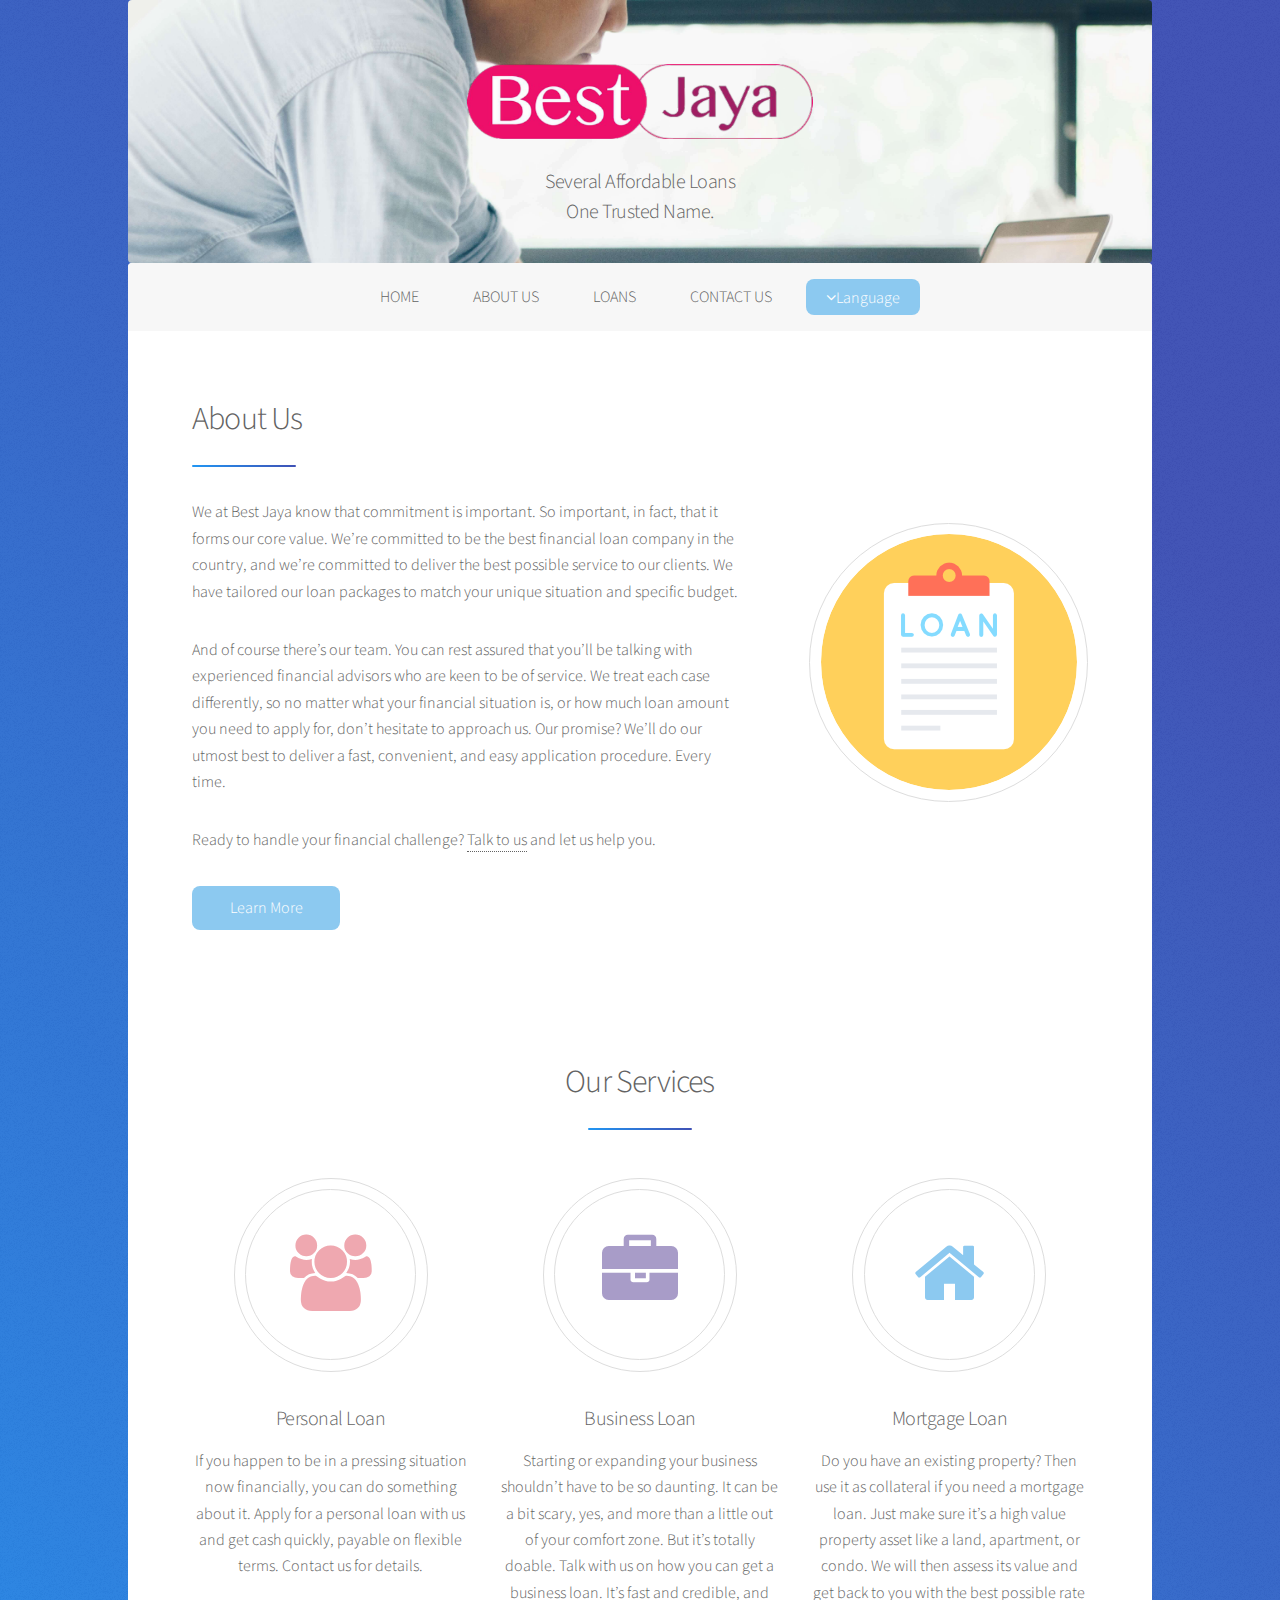
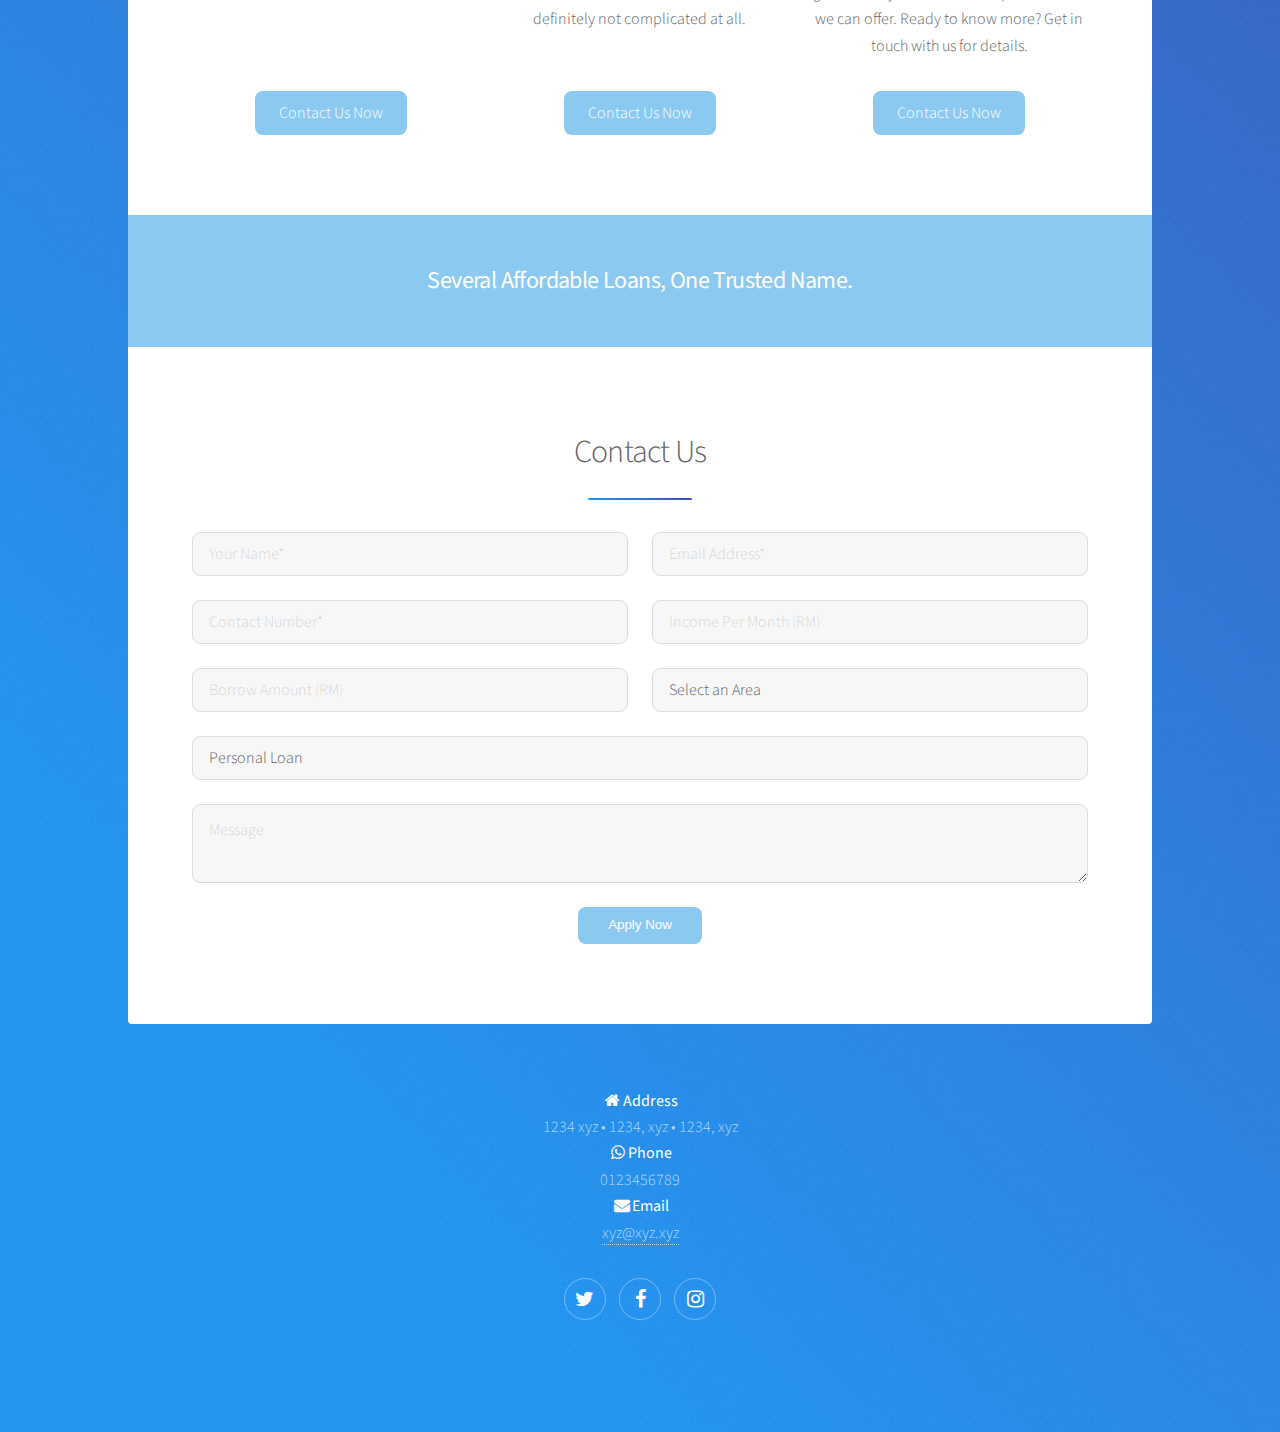
==== public/index.html @ eb2d5636 "init" ====
<!DOCTYPE HTML>
<html>
	<head>
		<title>Fast & Easy Loans in Malaysia</title>
		<meta name="description" content="Looking for the best personal and business loans? We have them. We offer instant approval and hassle-free online process. Visit us at bestjaya.com and check your eligibility now!">
		<meta charset="utf-8" />
		<meta name="viewport" content="width=device-width, initial-scale=1" />
		<!--[if lte IE 8]><script src="js/ie/html5shiv.js"></script><![endif]-->
		<link rel="stylesheet" href="css/base.css" />
		<link rel="stylesheet" href="css/font-awesome.min.css" />
		<!--[if lte IE 9]><link rel="stylesheet" href="css/ie9.css" /><![endif]-->
		<!--[if lte IE 8]><link rel="stylesheet" href="css/ie8.css" /><![endif]-->
	</head>
	<body>

		<!-- Wrapper -->
			<div id="wrapper">

				<!-- Header -->
					<header id="header" style="background-image: url('images/55.jpg'); background-size: cover; padding-top: 4em; height: 100%; border-radius: 0.25em;">
						<span class="logo"><img src="images/logo.png" height="75px" alt="" /></span>
						<h3 style="color:#636363; padding: 1em;">Several Affordable Loans<br>One Trusted Name.</h3>
					</header>

				<!-- Nav -->
					<nav id="nav">
						<ul>
							<li><a href="#header"  class="scroll-btn">HOME</a></li>
							<li><a href="#about-us" class="scroll-btn">ABOUT US</a></li>
							<li><a href="#loans"  class="scroll-btn">LOANS</a></li>
							<li><a href="#contact" class="scroll-btn">CONTACT US</a></li>
							<li class="dropdown">
								<a href="#" class="icon nav-active fa-angle-down">Language</a>
								<ul class="dropdown-content">
									<li><a href="/">English</a></li>
									<li><a href="/ch">中文</a></li>
									<li><a href="/bm">Melayu</a></li>
								</ul>
							</li>
						</ul>
					</nav>

				<!-- Main -->
					<div id="main">

						<!-- about us -->
							<section id="about-us" class="main">
								<div class="spotlight">
									<div class="content">
										<header class="major">
											<h2>About Us</h2>
										</header>
										<p>We at Best Jaya know that commitment is important. So important, in fact,
											that it forms our core value. We’re committed to be the best financial loan
											company in the country, and we’re committed to deliver the best possible service
											to our clients. We have tailored our loan packages to match your unique situation
											and specific budget.</p>
											<p>And of course there’s our team. You can rest assured that you’ll be talking
												with experienced financial advisors who are keen to be of service. We treat
												each case differently, so no matter what your financial situation is, or how much
												loan amount you need to apply for, don’t hesitate to approach us. Our promise?
												We’ll do our utmost best to deliver a fast, convenient, and easy application procedure.
												 Every time.</p>
											<p>Ready to handle your financial challenge? <a class="scroll-btn" href="#contact">Talk to us</a> and let us help you.</p>

										<ul class="actions">
											<li><a href="#loans" class="scroll-btn button special">Learn More</a></li>
										</ul>
									</div>
									<span class="image"><img src="images/loan.png" alt="" /></span>
								</div>
							</section>

						<!-- loans -->
							<section id="loans" class="main special">
								<header class="major">
									<h2>Our Services</h2>
								</header>
								<ul class="features">
									<li>
										<span class="icon major style1 fa-users"></span>
										<h3>Personal Loan</h3>
										<p> If you happen to be in a pressing situation now financially, you can do something about it. Apply for a personal loan with us and get cash quickly, payable on flexible terms. Contact us for details.  </p>
										<br><br><br><a href="#contact" class="scroll-btn button special">Contact Us Now</a>
									</li>
									<li>
										<span class="icon major style3 fa-briefcase"></span>
										<h3>Business Loan</h3>
										<p>Starting or expanding your business shouldn’t have to be so daunting. It can be a bit scary, yes, and more than a little out of your comfort zone. But it’s totally doable. Talk with us on how you can get a business loan.
											It’s fast and credible, and definitely not complicated at all.</p>
										<br><a href="#contact" class="scroll-btn button special">Contact Us Now</a>
									</li>
									<li>
										<span class="icon major style5 fa-home"></span>
										<h3>Mortgage Loan</h3>
										<p>Do you have an existing property? Then use it as collateral if you need a mortgage loan.
											Just make sure it’s a high value property asset like a land, apartment, or condo. We will then assess its value and get back to you with
											 the best possible rate we can offer. Ready to know more? Get in touch with us for details.  </p>
											 <a href="#contact" class="scroll-btn button special">Contact Us Now</a>
										 </li>
								</ul>
							</section>

							<section class="align-center"  style="background-image: linear-gradient(180deg, #8cc9f0, #8cc9f0);">
								<h2 style="padding: 2em;"><b style="color: #fff;">Several Affordable Loans, One Trusted Name.</b></h2>
							</section>

						<!-- contact -->
							<section id="contact" class="main special">
								<header class="major">
									<h2>Contact Us</h2>
									<section>
										<form class="contact">
											<div class="row uniform">
												<div class="6u 12u$(xsmall)">
													<input name="name" type="text" placeholder="Your Name*" required="required" class="form-control"> </div>
													<div class="6u 12u$(xsmall)">
													<input name="email" type="email" placeholder="Email Address*" required="required" class="form-control"> </div>
													<div class="6u 12u$(xsmall)">
													<input name="contact_no" type="text" placeholder="Contact Number*" required="required" class="form-control"> </div>
													<div class="6u 12u$(xsmall)">
													<input name="income" type="text" placeholder="Income Per Month (RM)" class="form-control"> </div>
													<div class="6u 12u$(xsmall)">
													<input name="borrow_amount" type="text" placeholder="Borrow Amount (RM)" class="form-control"> </div>
													<div class="6u 12u$(xsmall)">
 													<select name="region" required="required" class="form-control">
																		<option value="Select an area">Select an Area</option>
																		<option value="perlis">Perlis</option>
																		<option value="kedah">Kedah</option>
																		<option value="kelantan">Kelantan</option>
																		<option value="pulau pinang">Pulau Pinang</option>
																		<option value="perak">Perak</option>
																		<option value="selangor">Selangor</option>
																		<option value="kuala lumpur">Kuala Lumpur</option>
																		<option value="putrajaya">Putrajaya</option>
																		<option value="negeri sembilan">Negeri Sembilan</option>
																		<option value="melaka">Melaka</option>
																		<option value="johor">Johor</option>
																		<option value="terengganu">Terengganu</option>
																		<option value="pahang">Pahang</option>
																		<option value="sabah">Sabah</option>
																		<option value="sarawak">Sarawak</option>
																		<option value="labuan">Wilayah Persekutuan Labuan</option>
																	</select>
																</div>
												<div class="12u 12u$(xsmall)">
 																	<select name="type" required="required" class="form-control">
																		<option value="personal loan">Personal Loan</option>
																		<option value="business loan">Business Loan</option>
																		<option value="mortgage loan">Mortgage Loan</option>
																	</select>
																</div>
												<div class="12u 12u$(xsmall)">
													<textarea name="Message" placeholder="Message" class="form-control"></textarea></div>
												<div class="12u$">
														<button class="special">Apply Now</button>
												</div>
											</div>
										</form>
									</section>
								</header>
							</section>
					</div>

				<!-- Footer -->
					<footer id="footer">
						<section class="align-center 12u$">
							<dl class="alt">
								<dt><i class="fa fa-fw fa-home"></i>Address</dt>
								<dd>1234 xyz &bull; 1234, xyz &bull; 1234, xyz</dd>
								<dt><i class="fa fa-fw fa-whatsapp"></i>Phone</dt>
								<dd>0123456789</dd>
								<dt><i class="fa fa-fw fa-envelope"></i>Email</dt>
								<dd><a href="#">xyz@xyz.xyz</a></dd>
							</dl>
							<ul class="icons">
								<li><a href="#" class="icon fa-twitter alt"><span class="label">Twitter</span></a></li>
								<li><a href="#" class="icon fa-facebook alt"><span class="label">Facebook</span></a></li>
								<li><a href="#" class="icon fa-instagram alt"><span class="label">Instagram</span></a></li>
							</ul>
						</section>
					</footer>

			</div>

		<!-- Scripts -->
			<script src="js/jquery.min.js"></script>
			<script src="js/skel.min.js"></script>
			<script src="js/jquery.scrollex.min.js"></script>
			<script src="js/util.js"></script>
			<script src="js/scrollto.min.js"></script>
			<!--[if lte IE 8]><script src="js/ie/respond.min.js"></script><![endif]-->
			<script src="js/main.js"></script>
			<script>
		  			$(document).ready(function() {

		          $('.scroll-btn').on('click', function() {
		  					var scrollTarget = $(this).attr('href');
		  					$.scrollTo(scrollTarget, 800);
		  				});
		  			$('form.contact').on('submit', function(e) {

		  				e.preventDefault();
		  				var bodyData = {
		  					name: $('input[name="name"]').val(),
		  					contact_no: $('input[name="contact_no"]').val(),
		  					region: $('select[name="region"]').val(),
		  					type: $('select[name="type"]').val(),
		  					email: $('input[name="email"]').val(),
		  					income: $('input[name="income"]').val(),
		  					borrow_amount: $('input[name="borrow_amount"]').val(),
		  					message: $('textarea[name="message"]').val(),
		  				}
		  				jQuery.ajax({
		  					type: 'POST',
		  					url: 'https://clikcouch.herokuapp.com/mailer_api/bestjaya',
		  					data: {
		  						'text': bodyData,
		  					}
		  				}).error(function(e) {
		  					window.location = '/thank-you'
		  				}).done(function(e) {
		  					window.location = '/thank-you'
		  				});

		  			});
		  			});
		  		</script>
	</body>
</html>
---- public/css/base.css ----
@import url(font-awesome.min.css);
@import "https://fonts.googleapis.com/css?family=Source+Sans+Pro:300,400";


/* Reset */

	html, body, div, span, applet, object, iframe, h1, h2, h3, h4, h5, h6, p, blockquote, pre, a, abbr, acronym, address, big, cite, code, del, dfn, em, img, ins, kbd, q, s, samp, small, strike, strong, sub, sup, tt, var, b, u, i, center, dl, dt, dd, ol, ul, li, fieldset, form, label, legend, table, caption, tbody, tfoot, thead, tr, th, td, article, aside, canvas, details, embed, figure, figcaption, footer, header, hgroup, menu, nav, output, ruby, section, summary, time, mark, audio, video {
		margin: 0;
		padding: 0;
		border: 0;
		font-size: 100%;
		font: inherit;
		vertical-align: baseline;
	}

	article, aside, details, figcaption, figure, footer, header, hgroup, menu, nav, section {
		display: block;
	}

	body {
		line-height: 1;
	}

	ol, ul {
		list-style: none;
	}

	blockquote, q {
		quotes: none;
	}

	blockquote:before, blockquote:after, q:before, q:after {
		content: '';
		content: none;
	}

	table {
		border-collapse: collapse;
		border-spacing: 0;
	}

	body {
		-webkit-text-size-adjust: none;
	}

/* Box Model */

	*, *:before, *:after {
		-moz-box-sizing: border-box;
		-webkit-box-sizing: border-box;
		box-sizing: border-box;
	}

/* Grid */

	.row {
		border-bottom: solid 1px transparent;
		-moz-box-sizing: border-box;
		-webkit-box-sizing: border-box;
		box-sizing: border-box;
	}

	.row > * {
		float: left;
		-moz-box-sizing: border-box;
		-webkit-box-sizing: border-box;
		box-sizing: border-box;
	}

	.row:after, .row:before {
		content: '';
		display: block;
		clear: both;
		height: 0;
	}

	.row.uniform > * > :first-child {
		margin-top: 0;
	}

	.row.uniform > * > :last-child {
		margin-bottom: 0;
	}

	.row.\30 \25 > * {
		padding: 0 0 0 0em;
	}

	.row.\30 \25 {
		margin: 0 0 -1px 0em;
	}

	.row.uniform.\30 \25 > * {
		padding: 0em 0 0 0em;
	}

	.row.uniform.\30 \25 {
		margin: 0em 0 -1px 0em;
	}

	.row > * {
		padding: 0 0 0 1.5em;
	}

	.row {
		margin: 0 0 -1px -1.5em;
	}

	.row.uniform > * {
		padding: 1.5em 0 0 1.5em;
	}

	.row.uniform {
		margin: -1.5em 0 -1px -1.5em;
	}

	.row.\32 00\25 > * {
		padding: 0 0 0 3em;
	}

	.row.\32 00\25 {
		margin: 0 0 -1px -3em;
	}

	.row.uniform.\32 00\25 > * {
		padding: 3em 0 0 3em;
	}

	.row.uniform.\32 00\25 {
		margin: -3em 0 -1px -3em;
	}

	.row.\31 50\25 > * {
		padding: 0 0 0 2.25em;
	}

	.row.\31 50\25 {
		margin: 0 0 -1px -2.25em;
	}

	.row.uniform.\31 50\25 > * {
		padding: 2.25em 0 0 2.25em;
	}

	.row.uniform.\31 50\25 {
		margin: -2.25em 0 -1px -2.25em;
	}

	.row.\35 0\25 > * {
		padding: 0 0 0 0.75em;
	}

	.row.\35 0\25 {
		margin: 0 0 -1px -0.75em;
	}

	.row.uniform.\35 0\25 > * {
		padding: 0.75em 0 0 0.75em;
	}

	.row.uniform.\35 0\25 {
		margin: -0.75em 0 -1px -0.75em;
	}

	.row.\32 5\25 > * {
		padding: 0 0 0 0.375em;
	}

	.row.\32 5\25 {
		margin: 0 0 -1px -0.375em;
	}

	.row.uniform.\32 5\25 > * {
		padding: 0.375em 0 0 0.375em;
	}

	.row.uniform.\32 5\25 {
		margin: -0.375em 0 -1px -0.375em;
	}

	.\31 2u, .\31 2u\24 {
		width: 100%;
		clear: none;
		margin-left: 0;
	}

	.\31 1u, .\31 1u\24 {
		width: 91.6666666667%;
		clear: none;
		margin-left: 0;
	}

	.\31 0u, .\31 0u\24 {
		width: 83.3333333333%;
		clear: none;
		margin-left: 0;
	}

	.\39 u, .\39 u\24 {
		width: 75%;
		clear: none;
		margin-left: 0;
	}

	.\38 u, .\38 u\24 {
		width: 66.6666666667%;
		clear: none;
		margin-left: 0;
	}

	.\37 u, .\37 u\24 {
		width: 58.3333333333%;
		clear: none;
		margin-left: 0;
	}

	.\36 u, .\36 u\24 {
		width: 50%;
		clear: none;
		margin-left: 0;
	}

	.\35 u, .\35 u\24 {
		width: 41.6666666667%;
		clear: none;
		margin-left: 0;
	}

	.\34 u, .\34 u\24 {
		width: 33.3333333333%;
		clear: none;
		margin-left: 0;
	}

	.\33 u, .\33 u\24 {
		width: 25%;
		clear: none;
		margin-left: 0;
	}

	.\32 u, .\32 u\24 {
		width: 16.6666666667%;
		clear: none;
		margin-left: 0;
	}

	.\31 u, .\31 u\24 {
		width: 8.3333333333%;
		clear: none;
		margin-left: 0;
	}

	.\31 2u\24 + *,
	.\31 1u\24 + *,
	.\31 0u\24 + *,
	.\39 u\24 + *,
	.\38 u\24 + *,
	.\37 u\24 + *,
	.\36 u\24 + *,
	.\35 u\24 + *,
	.\34 u\24 + *,
	.\33 u\24 + *,
	.\32 u\24 + *,
	.\31 u\24 + * {
		clear: left;
	}

	.\-11u {
		margin-left: 91.66667%;
	}

	.\-10u {
		margin-left: 83.33333%;
	}

	.\-9u {
		margin-left: 75%;
	}

	.\-8u {
		margin-left: 66.66667%;
	}

	.\-7u {
		margin-left: 58.33333%;
	}

	.\-6u {
		margin-left: 50%;
	}

	.\-5u {
		margin-left: 41.66667%;
	}

	.\-4u {
		margin-left: 33.33333%;
	}

	.\-3u {
		margin-left: 25%;
	}

	.\-2u {
		margin-left: 16.66667%;
	}

	.\-1u {
		margin-left: 8.33333%;
	}

	@media screen and (max-width: 1680px) {

		.row > * {
			padding: 0 0 0 1.5em;
		}

		.row {
			margin: 0 0 -1px -1.5em;
		}

		.row.uniform > * {
			padding: 1.5em 0 0 1.5em;
		}

		.row.uniform {
			margin: -1.5em 0 -1px -1.5em;
		}

		.row.\32 00\25 > * {
			padding: 0 0 0 3em;
		}

		.row.\32 00\25 {
			margin: 0 0 -1px -3em;
		}

		.row.uniform.\32 00\25 > * {
			padding: 3em 0 0 3em;
		}

		.row.uniform.\32 00\25 {
			margin: -3em 0 -1px -3em;
		}

		.row.\31 50\25 > * {
			padding: 0 0 0 2.25em;
		}

		.row.\31 50\25 {
			margin: 0 0 -1px -2.25em;
		}

		.row.uniform.\31 50\25 > * {
			padding: 2.25em 0 0 2.25em;
		}

		.row.uniform.\31 50\25 {
			margin: -2.25em 0 -1px -2.25em;
		}

		.row.\35 0\25 > * {
			padding: 0 0 0 0.75em;
		}

		.row.\35 0\25 {
			margin: 0 0 -1px -0.75em;
		}

		.row.uniform.\35 0\25 > * {
			padding: 0.75em 0 0 0.75em;
		}

		.row.uniform.\35 0\25 {
			margin: -0.75em 0 -1px -0.75em;
		}

		.row.\32 5\25 > * {
			padding: 0 0 0 0.375em;
		}

		.row.\32 5\25 {
			margin: 0 0 -1px -0.375em;
		}

		.row.uniform.\32 5\25 > * {
			padding: 0.375em 0 0 0.375em;
		}

		.row.uniform.\32 5\25 {
			margin: -0.375em 0 -1px -0.375em;
		}

		.\31 2u\28xlarge\29, .\31 2u\24\28xlarge\29 {
			width: 100%;
			clear: none;
			margin-left: 0;
		}

		.\31 1u\28xlarge\29, .\31 1u\24\28xlarge\29 {
			width: 91.6666666667%;
			clear: none;
			margin-left: 0;
		}

		.\31 0u\28xlarge\29, .\31 0u\24\28xlarge\29 {
			width: 83.3333333333%;
			clear: none;
			margin-left: 0;
		}

		.\39 u\28xlarge\29, .\39 u\24\28xlarge\29 {
			width: 75%;
			clear: none;
			margin-left: 0;
		}

		.\38 u\28xlarge\29, .\38 u\24\28xlarge\29 {
			width: 66.6666666667%;
			clear: none;
			margin-left: 0;
		}

		.\37 u\28xlarge\29, .\37 u\24\28xlarge\29 {
			width: 58.3333333333%;
			clear: none;
			margin-left: 0;
		}

		.\36 u\28xlarge\29, .\36 u\24\28xlarge\29 {
			width: 50%;
			clear: none;
			margin-left: 0;
		}

		.\35 u\28xlarge\29, .\35 u\24\28xlarge\29 {
			width: 41.6666666667%;
			clear: none;
			margin-left: 0;
		}

		.\34 u\28xlarge\29, .\34 u\24\28xlarge\29 {
			width: 33.3333333333%;
			clear: none;
			margin-left: 0;
		}

		.\33 u\28xlarge\29, .\33 u\24\28xlarge\29 {
			width: 25%;
			clear: none;
			margin-left: 0;
		}

		.\32 u\28xlarge\29, .\32 u\24\28xlarge\29 {
			width: 16.6666666667%;
			clear: none;
			margin-left: 0;
		}

		.\31 u\28xlarge\29, .\31 u\24\28xlarge\29 {
			width: 8.3333333333%;
			clear: none;
			margin-left: 0;
		}

		.\31 2u\24\28xlarge\29 + *,
		.\31 1u\24\28xlarge\29 + *,
		.\31 0u\24\28xlarge\29 + *,
		.\39 u\24\28xlarge\29 + *,
		.\38 u\24\28xlarge\29 + *,
		.\37 u\24\28xlarge\29 + *,
		.\36 u\24\28xlarge\29 + *,
		.\35 u\24\28xlarge\29 + *,
		.\34 u\24\28xlarge\29 + *,
		.\33 u\24\28xlarge\29 + *,
		.\32 u\24\28xlarge\29 + *,
		.\31 u\24\28xlarge\29 + * {
			clear: left;
		}

		.\-11u\28xlarge\29 {
			margin-left: 91.66667%;
		}

		.\-10u\28xlarge\29 {
			margin-left: 83.33333%;
		}

		.\-9u\28xlarge\29 {
			margin-left: 75%;
		}

		.\-8u\28xlarge\29 {
			margin-left: 66.66667%;
		}

		.\-7u\28xlarge\29 {
			margin-left: 58.33333%;
		}

		.\-6u\28xlarge\29 {
			margin-left: 50%;
		}

		.\-5u\28xlarge\29 {
			margin-left: 41.66667%;
		}

		.\-4u\28xlarge\29 {
			margin-left: 33.33333%;
		}

		.\-3u\28xlarge\29 {
			margin-left: 25%;
		}

		.\-2u\28xlarge\29 {
			margin-left: 16.66667%;
		}

		.\-1u\28xlarge\29 {
			margin-left: 8.33333%;
		}

	}

	@media screen and (max-width: 1280px) {

		.row > * {
			padding: 0 0 0 1.5em;
		}

		.row {
			margin: 0 0 -1px -1.5em;
		}

		.row.uniform > * {
			padding: 1.5em 0 0 1.5em;
		}

		.row.uniform {
			margin: -1.5em 0 -1px -1.5em;
		}

		.row.\32 00\25 > * {
			padding: 0 0 0 3em;
		}

		.row.\32 00\25 {
			margin: 0 0 -1px -3em;
		}

		.row.uniform.\32 00\25 > * {
			padding: 3em 0 0 3em;
		}

		.row.uniform.\32 00\25 {
			margin: -3em 0 -1px -3em;
		}

		.row.\31 50\25 > * {
			padding: 0 0 0 2.25em;
		}

		.row.\31 50\25 {
			margin: 0 0 -1px -2.25em;
		}

		.row.uniform.\31 50\25 > * {
			padding: 2.25em 0 0 2.25em;
		}

		.row.uniform.\31 50\25 {
			margin: -2.25em 0 -1px -2.25em;
		}

		.row.\35 0\25 > * {
			padding: 0 0 0 0.75em;
		}

		.row.\35 0\25 {
			margin: 0 0 -1px -0.75em;
		}

		.row.uniform.\35 0\25 > * {
			padding: 0.75em 0 0 0.75em;
		}

		.row.uniform.\35 0\25 {
			margin: -0.75em 0 -1px -0.75em;
		}

		.row.\32 5\25 > * {
			padding: 0 0 0 0.375em;
		}

		.row.\32 5\25 {
			margin: 0 0 -1px -0.375em;
		}

		.row.uniform.\32 5\25 > * {
			padding: 0.375em 0 0 0.375em;
		}

		.row.uniform.\32 5\25 {
			margin: -0.375em 0 -1px -0.375em;
		}

		.\31 2u\28large\29, .\31 2u\24\28large\29 {
			width: 100%;
			clear: none;
			margin-left: 0;
		}

		.\31 1u\28large\29, .\31 1u\24\28large\29 {
			width: 91.6666666667%;
			clear: none;
			margin-left: 0;
		}

		.\31 0u\28large\29, .\31 0u\24\28large\29 {
			width: 83.3333333333%;
			clear: none;
			margin-left: 0;
		}

		.\39 u\28large\29, .\39 u\24\28large\29 {
			width: 75%;
			clear: none;
			margin-left: 0;
		}

		.\38 u\28large\29, .\38 u\24\28large\29 {
			width: 66.6666666667%;
			clear: none;
			margin-left: 0;
		}

		.\37 u\28large\29, .\37 u\24\28large\29 {
			width: 58.3333333333%;
			clear: none;
			margin-left: 0;
		}

		.\36 u\28large\29, .\36 u\24\28large\29 {
			width: 50%;
			clear: none;
			margin-left: 0;
		}

		.\35 u\28large\29, .\35 u\24\28large\29 {
			width: 41.6666666667%;
			clear: none;
			margin-left: 0;
		}

		.\34 u\28large\29, .\34 u\24\28large\29 {
			width: 33.3333333333%;
			clear: none;
			margin-left: 0;
		}

		.\33 u\28large\29, .\33 u\24\28large\29 {
			width: 25%;
			clear: none;
			margin-left: 0;
		}

		.\32 u\28large\29, .\32 u\24\28large\29 {
			width: 16.6666666667%;
			clear: none;
			margin-left: 0;
		}

		.\31 u\28large\29, .\31 u\24\28large\29 {
			width: 8.3333333333%;
			clear: none;
			margin-left: 0;
		}

		.\31 2u\24\28large\29 + *,
		.\31 1u\24\28large\29 + *,
		.\31 0u\24\28large\29 + *,
		.\39 u\24\28large\29 + *,
		.\38 u\24\28large\29 + *,
		.\37 u\24\28large\29 + *,
		.\36 u\24\28large\29 + *,
		.\35 u\24\28large\29 + *,
		.\34 u\24\28large\29 + *,
		.\33 u\24\28large\29 + *,
		.\32 u\24\28large\29 + *,
		.\31 u\24\28large\29 + * {
			clear: left;
		}

		.\-11u\28large\29 {
			margin-left: 91.66667%;
		}

		.\-10u\28large\29 {
			margin-left: 83.33333%;
		}

		.\-9u\28large\29 {
			margin-left: 75%;
		}

		.\-8u\28large\29 {
			margin-left: 66.66667%;
		}

		.\-7u\28large\29 {
			margin-left: 58.33333%;
		}

		.\-6u\28large\29 {
			margin-left: 50%;
		}

		.\-5u\28large\29 {
			margin-left: 41.66667%;
		}

		.\-4u\28large\29 {
			margin-left: 33.33333%;
		}

		.\-3u\28large\29 {
			margin-left: 25%;
		}

		.\-2u\28large\29 {
			margin-left: 16.66667%;
		}

		.\-1u\28large\29 {
			margin-left: 8.33333%;
		}

	}

	@media screen and (max-width: 980px) {

		.row > * {
			padding: 0 0 0 1.5em;
		}

		.row {
			margin: 0 0 -1px -1.5em;
		}

		.row.uniform > * {
			padding: 1.5em 0 0 1.5em;
		}

		.row.uniform {
			margin: -1.5em 0 -1px -1.5em;
		}

		.row.\32 00\25 > * {
			padding: 0 0 0 3em;
		}

		.row.\32 00\25 {
			margin: 0 0 -1px -3em;
		}

		.row.uniform.\32 00\25 > * {
			padding: 3em 0 0 3em;
		}

		.row.uniform.\32 00\25 {
			margin: -3em 0 -1px -3em;
		}

		.row.\31 50\25 > * {
			padding: 0 0 0 2.25em;
		}

		.row.\31 50\25 {
			margin: 0 0 -1px -2.25em;
		}

		.row.uniform.\31 50\25 > * {
			padding: 2.25em 0 0 2.25em;
		}

		.row.uniform.\31 50\25 {
			margin: -2.25em 0 -1px -2.25em;
		}

		.row.\35 0\25 > * {
			padding: 0 0 0 0.75em;
		}

		.row.\35 0\25 {
			margin: 0 0 -1px -0.75em;
		}

		.row.uniform.\35 0\25 > * {
			padding: 0.75em 0 0 0.75em;
		}

		.row.uniform.\35 0\25 {
			margin: -0.75em 0 -1px -0.75em;
		}

		.row.\32 5\25 > * {
			padding: 0 0 0 0.375em;
		}

		.row.\32 5\25 {
			margin: 0 0 -1px -0.375em;
		}

		.row.uniform.\32 5\25 > * {
			padding: 0.375em 0 0 0.375em;
		}

		.row.uniform.\32 5\25 {
			margin: -0.375em 0 -1px -0.375em;
		}

		.\31 2u\28medium\29, .\31 2u\24\28medium\29 {
			width: 100%;
			clear: none;
			margin-left: 0;
		}

		.\31 1u\28medium\29, .\31 1u\24\28medium\29 {
			width: 91.6666666667%;
			clear: none;
			margin-left: 0;
		}

		.\31 0u\28medium\29, .\31 0u\24\28medium\29 {
			width: 83.3333333333%;
			clear: none;
			margin-left: 0;
		}

		.\39 u\28medium\29, .\39 u\24\28medium\29 {
			width: 75%;
			clear: none;
			margin-left: 0;
		}

		.\38 u\28medium\29, .\38 u\24\28medium\29 {
			width: 66.6666666667%;
			clear: none;
			margin-left: 0;
		}

		.\37 u\28medium\29, .\37 u\24\28medium\29 {
			width: 58.3333333333%;
			clear: none;
			margin-left: 0;
		}

		.\36 u\28medium\29, .\36 u\24\28medium\29 {
			width: 50%;
			clear: none;
			margin-left: 0;
		}

		.\35 u\28medium\29, .\35 u\24\28medium\29 {
			width: 41.6666666667%;
			clear: none;
			margin-left: 0;
		}

		.\34 u\28medium\29, .\34 u\24\28medium\29 {
			width: 33.3333333333%;
			clear: none;
			margin-left: 0;
		}

		.\33 u\28medium\29, .\33 u\24\28medium\29 {
			width: 25%;
			clear: none;
			margin-left: 0;
		}

		.\32 u\28medium\29, .\32 u\24\28medium\29 {
			width: 16.6666666667%;
			clear: none;
			margin-left: 0;
		}

		.\31 u\28medium\29, .\31 u\24\28medium\29 {
			width: 8.3333333333%;
			clear: none;
			margin-left: 0;
		}

		.\31 2u\24\28medium\29 + *,
		.\31 1u\24\28medium\29 + *,
		.\31 0u\24\28medium\29 + *,
		.\39 u\24\28medium\29 + *,
		.\38 u\24\28medium\29 + *,
		.\37 u\24\28medium\29 + *,
		.\36 u\24\28medium\29 + *,
		.\35 u\24\28medium\29 + *,
		.\34 u\24\28medium\29 + *,
		.\33 u\24\28medium\29 + *,
		.\32 u\24\28medium\29 + *,
		.\31 u\24\28medium\29 + * {
			clear: left;
		}

		.\-11u\28medium\29 {
			margin-left: 91.66667%;
		}

		.\-10u\28medium\29 {
			margin-left: 83.33333%;
		}

		.\-9u\28medium\29 {
			margin-left: 75%;
		}

		.\-8u\28medium\29 {
			margin-left: 66.66667%;
		}

		.\-7u\28medium\29 {
			margin-left: 58.33333%;
		}

		.\-6u\28medium\29 {
			margin-left: 50%;
		}

		.\-5u\28medium\29 {
			margin-left: 41.66667%;
		}

		.\-4u\28medium\29 {
			margin-left: 33.33333%;
		}

		.\-3u\28medium\29 {
			margin-left: 25%;
		}

		.\-2u\28medium\29 {
			margin-left: 16.66667%;
		}

		.\-1u\28medium\29 {
			margin-left: 8.33333%;
		}

	}

	@media screen and (max-width: 736px) {

		.row > * {
			padding: 0 0 0 1em;
		}

		.row {
			margin: 0 0 -1px -1em;
		}

		.row.uniform > * {
			padding: 1em 0 0 1em;
		}

		.row.uniform {
			margin: -1em 0 -1px -1em;
		}

		.row.\32 00\25 > * {
			padding: 0 0 0 2em;
		}

		.row.\32 00\25 {
			margin: 0 0 -1px -2em;
		}

		.row.uniform.\32 00\25 > * {
			padding: 2em 0 0 2em;
		}

		.row.uniform.\32 00\25 {
			margin: -2em 0 -1px -2em;
		}

		.row.\31 50\25 > * {
			padding: 0 0 0 1.5em;
		}

		.row.\31 50\25 {
			margin: 0 0 -1px -1.5em;
		}

		.row.uniform.\31 50\25 > * {
			padding: 1.5em 0 0 1.5em;
		}

		.row.uniform.\31 50\25 {
			margin: -1.5em 0 -1px -1.5em;
		}

		.row.\35 0\25 > * {
			padding: 0 0 0 0.5em;
		}

		.row.\35 0\25 {
			margin: 0 0 -1px -0.5em;
		}

		.row.uniform.\35 0\25 > * {
			padding: 0.5em 0 0 0.5em;
		}

		.row.uniform.\35 0\25 {
			margin: -0.5em 0 -1px -0.5em;
		}

		.row.\32 5\25 > * {
			padding: 0 0 0 0.25em;
		}

		.row.\32 5\25 {
			margin: 0 0 -1px -0.25em;
		}

		.row.uniform.\32 5\25 > * {
			padding: 0.25em 0 0 0.25em;
		}

		.row.uniform.\32 5\25 {
			margin: -0.25em 0 -1px -0.25em;
		}

		.\31 2u\28small\29, .\31 2u\24\28small\29 {
			width: 100%;
			clear: none;
			margin-left: 0;
		}

		.\31 1u\28small\29, .\31 1u\24\28small\29 {
			width: 91.6666666667%;
			clear: none;
			margin-left: 0;
		}

		.\31 0u\28small\29, .\31 0u\24\28small\29 {
			width: 83.3333333333%;
			clear: none;
			margin-left: 0;
		}

		.\39 u\28small\29, .\39 u\24\28small\29 {
			width: 75%;
			clear: none;
			margin-left: 0;
		}

		.\38 u\28small\29, .\38 u\24\28small\29 {
			width: 66.6666666667%;
			clear: none;
			margin-left: 0;
		}

		.\37 u\28small\29, .\37 u\24\28small\29 {
			width: 58.3333333333%;
			clear: none;
			margin-left: 0;
		}

		.\36 u\28small\29, .\36 u\24\28small\29 {
			width: 50%;
			clear: none;
			margin-left: 0;
		}

		.\35 u\28small\29, .\35 u\24\28small\29 {
			width: 41.6666666667%;
			clear: none;
			margin-left: 0;
		}

		.\34 u\28small\29, .\34 u\24\28small\29 {
			width: 33.3333333333%;
			clear: none;
			margin-left: 0;
		}

		.\33 u\28small\29, .\33 u\24\28small\29 {
			width: 25%;
			clear: none;
			margin-left: 0;
		}

		.\32 u\28small\29, .\32 u\24\28small\29 {
			width: 16.6666666667%;
			clear: none;
			margin-left: 0;
		}

		.\31 u\28small\29, .\31 u\24\28small\29 {
			width: 8.3333333333%;
			clear: none;
			margin-left: 0;
		}

		.\31 2u\24\28small\29 + *,
		.\31 1u\24\28small\29 + *,
		.\31 0u\24\28small\29 + *,
		.\39 u\24\28small\29 + *,
		.\38 u\24\28small\29 + *,
		.\37 u\24\28small\29 + *,
		.\36 u\24\28small\29 + *,
		.\35 u\24\28small\29 + *,
		.\34 u\24\28small\29 + *,
		.\33 u\24\28small\29 + *,
		.\32 u\24\28small\29 + *,
		.\31 u\24\28small\29 + * {
			clear: left;
		}

		.\-11u\28small\29 {
			margin-left: 91.66667%;
		}

		.\-10u\28small\29 {
			margin-left: 83.33333%;
		}

		.\-9u\28small\29 {
			margin-left: 75%;
		}

		.\-8u\28small\29 {
			margin-left: 66.66667%;
		}

		.\-7u\28small\29 {
			margin-left: 58.33333%;
		}

		.\-6u\28small\29 {
			margin-left: 50%;
		}

		.\-5u\28small\29 {
			margin-left: 41.66667%;
		}

		.\-4u\28small\29 {
			margin-left: 33.33333%;
		}

		.\-3u\28small\29 {
			margin-left: 25%;
		}

		.\-2u\28small\29 {
			margin-left: 16.66667%;
		}

		.\-1u\28small\29 {
			margin-left: 8.33333%;
		}

	}

	@media screen and (max-width: 480px) {

		.row > * {
			padding: 0 0 0 1em;
		}

		.row {
			margin: 0 0 -1px -1em;
		}

		.row.uniform > * {
			padding: 1em 0 0 1em;
		}

		.row.uniform {
			margin: -1em 0 -1px -1em;
		}

		.row.\32 00\25 > * {
			padding: 0 0 0 2em;
		}

		.row.\32 00\25 {
			margin: 0 0 -1px -2em;
		}

		.row.uniform.\32 00\25 > * {
			padding: 2em 0 0 2em;
		}

		.row.uniform.\32 00\25 {
			margin: -2em 0 -1px -2em;
		}

		.row.\31 50\25 > * {
			padding: 0 0 0 1.5em;
		}

		.row.\31 50\25 {
			margin: 0 0 -1px -1.5em;
		}

		.row.uniform.\31 50\25 > * {
			padding: 1.5em 0 0 1.5em;
		}

		.row.uniform.\31 50\25 {
			margin: -1.5em 0 -1px -1.5em;
		}

		.row.\35 0\25 > * {
			padding: 0 0 0 0.5em;
		}

		.row.\35 0\25 {
			margin: 0 0 -1px -0.5em;
		}

		.row.uniform.\35 0\25 > * {
			padding: 0.5em 0 0 0.5em;
		}

		.row.uniform.\35 0\25 {
			margin: -0.5em 0 -1px -0.5em;
		}

		.row.\32 5\25 > * {
			padding: 0 0 0 0.25em;
		}

		.row.\32 5\25 {
			margin: 0 0 -1px -0.25em;
		}

		.row.uniform.\32 5\25 > * {
			padding: 0.25em 0 0 0.25em;
		}

		.row.uniform.\32 5\25 {
			margin: -0.25em 0 -1px -0.25em;
		}

		.\31 2u\28xsmall\29, .\31 2u\24\28xsmall\29 {
			width: 100%;
			clear: none;
			margin-left: 0;
		}

		.\31 1u\28xsmall\29, .\31 1u\24\28xsmall\29 {
			width: 91.6666666667%;
			clear: none;
			margin-left: 0;
		}

		.\31 0u\28xsmall\29, .\31 0u\24\28xsmall\29 {
			width: 83.3333333333%;
			clear: none;
			margin-left: 0;
		}

		.\39 u\28xsmall\29, .\39 u\24\28xsmall\29 {
			width: 75%;
			clear: none;
			margin-left: 0;
		}

		.\38 u\28xsmall\29, .\38 u\24\28xsmall\29 {
			width: 66.6666666667%;
			clear: none;
			margin-left: 0;
		}

		.\37 u\28xsmall\29, .\37 u\24\28xsmall\29 {
			width: 58.3333333333%;
			clear: none;
			margin-left: 0;
		}

		.\36 u\28xsmall\29, .\36 u\24\28xsmall\29 {
			width: 50%;
			clear: none;
			margin-left: 0;
		}

		.\35 u\28xsmall\29, .\35 u\24\28xsmall\29 {
			width: 41.6666666667%;
			clear: none;
			margin-left: 0;
		}

		.\34 u\28xsmall\29, .\34 u\24\28xsmall\29 {
			width: 33.3333333333%;
			clear: none;
			margin-left: 0;
		}

		.\33 u\28xsmall\29, .\33 u\24\28xsmall\29 {
			width: 25%;
			clear: none;
			margin-left: 0;
		}

		.\32 u\28xsmall\29, .\32 u\24\28xsmall\29 {
			width: 16.6666666667%;
			clear: none;
			margin-left: 0;
		}

		.\31 u\28xsmall\29, .\31 u\24\28xsmall\29 {
			width: 8.3333333333%;
			clear: none;
			margin-left: 0;
		}

		.\31 2u\24\28xsmall\29 + *,
		.\31 1u\24\28xsmall\29 + *,
		.\31 0u\24\28xsmall\29 + *,
		.\39 u\24\28xsmall\29 + *,
		.\38 u\24\28xsmall\29 + *,
		.\37 u\24\28xsmall\29 + *,
		.\36 u\24\28xsmall\29 + *,
		.\35 u\24\28xsmall\29 + *,
		.\34 u\24\28xsmall\29 + *,
		.\33 u\24\28xsmall\29 + *,
		.\32 u\24\28xsmall\29 + *,
		.\31 u\24\28xsmall\29 + * {
			clear: left;
		}

		.\-11u\28xsmall\29 {
			margin-left: 91.66667%;
		}

		.\-10u\28xsmall\29 {
			margin-left: 83.33333%;
		}

		.\-9u\28xsmall\29 {
			margin-left: 75%;
		}

		.\-8u\28xsmall\29 {
			margin-left: 66.66667%;
		}

		.\-7u\28xsmall\29 {
			margin-left: 58.33333%;
		}

		.\-6u\28xsmall\29 {
			margin-left: 50%;
		}

		.\-5u\28xsmall\29 {
			margin-left: 41.66667%;
		}

		.\-4u\28xsmall\29 {
			margin-left: 33.33333%;
		}

		.\-3u\28xsmall\29 {
			margin-left: 25%;
		}

		.\-2u\28xsmall\29 {
			margin-left: 16.66667%;
		}

		.\-1u\28xsmall\29 {
			margin-left: 8.33333%;
		}

	}

	@media screen and (max-width: 360px) {

		.row > * {
			padding: 0 0 0 1em;
		}

		.row {
			margin: 0 0 -1px -1em;
		}

		.row.uniform > * {
			padding: 1em 0 0 1em;
		}

		.row.uniform {
			margin: -1em 0 -1px -1em;
		}

		.row.\32 00\25 > * {
			padding: 0 0 0 2em;
		}

		.row.\32 00\25 {
			margin: 0 0 -1px -2em;
		}

		.row.uniform.\32 00\25 > * {
			padding: 2em 0 0 2em;
		}

		.row.uniform.\32 00\25 {
			margin: -2em 0 -1px -2em;
		}

		.row.\31 50\25 > * {
			padding: 0 0 0 1.5em;
		}

		.row.\31 50\25 {
			margin: 0 0 -1px -1.5em;
		}

		.row.uniform.\31 50\25 > * {
			padding: 1.5em 0 0 1.5em;
		}

		.row.uniform.\31 50\25 {
			margin: -1.5em 0 -1px -1.5em;
		}

		.row.\35 0\25 > * {
			padding: 0 0 0 0.5em;
		}

		.row.\35 0\25 {
			margin: 0 0 -1px -0.5em;
		}

		.row.uniform.\35 0\25 > * {
			padding: 0.5em 0 0 0.5em;
		}

		.row.uniform.\35 0\25 {
			margin: -0.5em 0 -1px -0.5em;
		}

		.row.\32 5\25 > * {
			padding: 0 0 0 0.25em;
		}

		.row.\32 5\25 {
			margin: 0 0 -1px -0.25em;
		}

		.row.uniform.\32 5\25 > * {
			padding: 0.25em 0 0 0.25em;
		}

		.row.uniform.\32 5\25 {
			margin: -0.25em 0 -1px -0.25em;
		}

		.\31 2u\28xxsmall\29, .\31 2u\24\28xxsmall\29 {
			width: 100%;
			clear: none;
			margin-left: 0;
		}

		.\31 1u\28xxsmall\29, .\31 1u\24\28xxsmall\29 {
			width: 91.6666666667%;
			clear: none;
			margin-left: 0;
		}

		.\31 0u\28xxsmall\29, .\31 0u\24\28xxsmall\29 {
			width: 83.3333333333%;
			clear: none;
			margin-left: 0;
		}

		.\39 u\28xxsmall\29, .\39 u\24\28xxsmall\29 {
			width: 75%;
			clear: none;
			margin-left: 0;
		}

		.\38 u\28xxsmall\29, .\38 u\24\28xxsmall\29 {
			width: 66.6666666667%;
			clear: none;
			margin-left: 0;
		}

		.\37 u\28xxsmall\29, .\37 u\24\28xxsmall\29 {
			width: 58.3333333333%;
			clear: none;
			margin-left: 0;
		}

		.\36 u\28xxsmall\29, .\36 u\24\28xxsmall\29 {
			width: 50%;
			clear: none;
			margin-left: 0;
		}

		.\35 u\28xxsmall\29, .\35 u\24\28xxsmall\29 {
			width: 41.6666666667%;
			clear: none;
			margin-left: 0;
		}

		.\34 u\28xxsmall\29, .\34 u\24\28xxsmall\29 {
			width: 33.3333333333%;
			clear: none;
			margin-left: 0;
		}

		.\33 u\28xxsmall\29, .\33 u\24\28xxsmall\29 {
			width: 25%;
			clear: none;
			margin-left: 0;
		}

		.\32 u\28xxsmall\29, .\32 u\24\28xxsmall\29 {
			width: 16.6666666667%;
			clear: none;
			margin-left: 0;
		}

		.\31 u\28xxsmall\29, .\31 u\24\28xxsmall\29 {
			width: 8.3333333333%;
			clear: none;
			margin-left: 0;
		}

		.\31 2u\24\28xxsmall\29 + *,
		.\31 1u\24\28xxsmall\29 + *,
		.\31 0u\24\28xxsmall\29 + *,
		.\39 u\24\28xxsmall\29 + *,
		.\38 u\24\28xxsmall\29 + *,
		.\37 u\24\28xxsmall\29 + *,
		.\36 u\24\28xxsmall\29 + *,
		.\35 u\24\28xxsmall\29 + *,
		.\34 u\24\28xxsmall\29 + *,
		.\33 u\24\28xxsmall\29 + *,
		.\32 u\24\28xxsmall\29 + *,
		.\31 u\24\28xxsmall\29 + * {
			clear: left;
		}

		.\-11u\28xxsmall\29 {
			margin-left: 91.66667%;
		}

		.\-10u\28xxsmall\29 {
			margin-left: 83.33333%;
		}

		.\-9u\28xxsmall\29 {
			margin-left: 75%;
		}

		.\-8u\28xxsmall\29 {
			margin-left: 66.66667%;
		}

		.\-7u\28xxsmall\29 {
			margin-left: 58.33333%;
		}

		.\-6u\28xxsmall\29 {
			margin-left: 50%;
		}

		.\-5u\28xxsmall\29 {
			margin-left: 41.66667%;
		}

		.\-4u\28xxsmall\29 {
			margin-left: 33.33333%;
		}

		.\-3u\28xxsmall\29 {
			margin-left: 25%;
		}

		.\-2u\28xxsmall\29 {
			margin-left: 16.66667%;
		}

		.\-1u\28xxsmall\29 {
			margin-left: 8.33333%;
		}

	}

/* Basic */

	@-ms-viewport {
		width: device-width;
	}

	body {
		-ms-overflow-style: scrollbar;
	}

	@media screen and (max-width: 480px) {

		html, body {
			min-width: 320px;
		}

	}

	body {
		background-color: #935d8c;
		background-image: url("images/overlay.png"), -moz-linear-gradient(45deg, #2196F3 15%, #3F51B5 85%);
		background-image: url("images/overlay.png"), -webkit-linear-gradient(45deg, #2196F3 15%, #3F51B5 85%);
		background-image: url("images/overlay.png"), -ms-linear-gradient(45deg, #2196F3 15%, #3F51B5 85%);
		background-image: url("images/overlay.png"), linear-gradient(45deg, #2196F3 15%, #3F51B5 85%);
	}

		body.is-loading *, body.is-loading *:before, body.is-loading *:after {
			-moz-animation: none !important;
			-webkit-animation: none !important;
			-ms-animation: none !important;
			animation: none !important;
			-moz-transition: none !important;
			-webkit-transition: none !important;
			-ms-transition: none !important;
			transition: none !important;
		}

/* Type */

	body {
		background-color: #935d8c;
		color: rgba(255, 255, 255, 0.65);
	}

	body, input, select, textarea {
		font-family: "Source Sans Pro", Helvetica, sans-serif;
		font-size: 17pt;
		font-weight: 300;
		line-height: 1.65;
	}

		@media screen and (max-width: 1680px) {

			body, input, select, textarea {
				font-size: 14pt;
			}

		}

		@media screen and (max-width: 1280px) {

			body, input, select, textarea {
				font-size: 12pt;
			}

		}

		@media screen and (max-width: 360px) {

			body, input, select, textarea {
				font-size: 11pt;
			}

		}

	a {
		-moz-transition: color 0.2s ease, border-bottom 0.2s ease;
		-webkit-transition: color 0.2s ease, border-bottom 0.2s ease;
		-ms-transition: color 0.2s ease, border-bottom 0.2s ease;
		transition: color 0.2s ease, border-bottom 0.2s ease;
		text-decoration: none;
		border-bottom: dotted 1px;
		color: inherit;
	}

		a:hover {
			border-bottom-color: transparent;
		}

	strong, b {
		font-weight: 400;
	}

	em, i {
		font-style: italic;
	}

	p {
		margin: 0 0 2em 0;
	}

		p.content {
			-moz-columns: 20em 2;
			-webkit-columns: 20em 2;
			-ms-columns: 20em 2;
			columns: 20em 2;
			-moz-column-gap: 2em;
			-webkit-column-gap: 2em;
			-ms-column-gap: 2em;
			column-gap: 2em;
			text-align: justify;
		}

	h1, h2, h3, h4, h5, h6 {
		font-weight: 300;
		line-height: 1.5;
		margin: 0 0 0.7em 0;
		letter-spacing: -0.025em;
	}

		h1 a, h2 a, h3 a, h4 a, h5 a, h6 a {
			color: inherit;
			text-decoration: none;
		}

	h1 {
		font-size: 2.5em;
		line-height: 1.2;
	}

	h2 {
		font-size: 1.5em;
	}

	h3 {
		font-size: 1.25em;
	}

	h4 {
		font-size: 1.1em;
	}

	h5 {
		font-size: 0.9em;
	}

	h6 {
		font-size: 0.7em;
	}

	@media screen and (max-width: 736px) {

		h1 {
			font-size: 2em;
		}

	}

	sub {
		font-size: 0.8em;
		position: relative;
		top: 0.5em;
	}

	sup {
		font-size: 0.8em;
		position: relative;
		top: -0.5em;
	}

	blockquote {
		border-left: solid 4px;
		font-style: italic;
		margin: 0 0 2em 0;
		padding: 0.5em 0 0.5em 2em;
	}

	code {
		border-radius: 8px;
		border: solid 1px;
		font-family: "Courier New", monospace;
		font-size: 0.9em;
		margin: 0 0.25em;
		padding: 0.25em 0.65em;
	}

	pre {
		-webkit-overflow-scrolling: touch;
		font-family: "Courier New", monospace;
		font-size: 0.9em;
		margin: 0 0 2em 0;
	}

		pre code {
			display: block;
			line-height: 1.75;
			padding: 1em 1.5em;
			overflow-x: auto;
		}

	hr {
		border: 0;
		border-bottom: solid 1px;
		margin: 2em 0;
	}

		hr.major {
			margin: 3em 0;
		}

	.align-left {
		text-align: left;
	}

	.align-center {
		text-align: center;
	}

	.align-right {
		text-align: right;
	}

	input, select, textarea {
		color: #ffffff;
	}

	a:hover {
		color: #ffffff;
	}

	strong, b {
		color: #ffffff;
	}

	h1, h2, h3, h4, h5, h6 {
		color: #ffffff;
	}

	blockquote {
		border-left-color: rgba(255, 255, 255, 0.35);
	}

	code {
		background: rgba(255, 255, 255, 0.075);
		border-color: rgba(255, 255, 255, 0.35);
	}

	hr {
		border-bottom-color: rgba(255, 255, 255, 0.35);
	}

/* Box */

	.box {
		border-radius: 8px;
		border: solid;
		margin-bottom: 2em;
		padding: 1.5em;
	}

		.box > :last-child,
		.box > :last-child > :last-child,
		.box > :last-child > :last-child > :last-child {
			margin-bottom: 0;
		}

		.box.alt {
			border: 0;
			border-radius: 0;
			padding: 0;
		}

	.box {
		border-color: rgba(255, 255, 255, 0.35);
	}

/* Button */

	input[type="submit"],
	input[type="reset"],
	input[type="button"],
	button,
	.button {
		-moz-appearance: none;
		-webkit-appearance: none;
		-ms-appearance: none;
		appearance: none;
		-moz-transition: background-color 0.2s ease-in-out, color 0.2s ease-in-out;
		-webkit-transition: background-color 0.2s ease-in-out, color 0.2s ease-in-out;
		-ms-transition: background-color 0.2s ease-in-out, color 0.2s ease-in-out;
		transition: background-color 0.2s ease-in-out, color 0.2s ease-in-out;
		border-radius: 8px;
		border: 0;
		cursor: pointer;
		display: inline-block;
		font-weight: 300;
		height: 2.75em;
		line-height: 2.75em;
		min-width: 9.25em;
		padding: 0 1.5em;
		text-align: center;
		text-decoration: none;
		white-space: nowrap;
	}

		input[type="submit"].icon,
		input[type="reset"].icon,
		input[type="button"].icon,
		button.icon,
		.button.icon {
			padding-left: 1.35em;
		}

			input[type="submit"].icon:before,
			input[type="reset"].icon:before,
			input[type="button"].icon:before,
			button.icon:before,
			.button.icon:before {
				margin-right: 0.5em;
			}

		input[type="submit"].fit,
		input[type="reset"].fit,
		input[type="button"].fit,
		button.fit,
		.button.fit {
			display: block;
			margin: 0 0 1em 0;
			width: 100%;
		}

		input[type="submit"].small,
		input[type="reset"].small,
		input[type="button"].small,
		button.small,
		.button.small {
			font-size: 0.8em;
		}

		input[type="submit"].big,
		input[type="reset"].big,
		input[type="button"].big,
		button.big,
		.button.big {
			font-size: 1.35em;
		}

		input[type="submit"].disabled, input[type="submit"]:disabled,
		input[type="reset"].disabled,
		input[type="reset"]:disabled,
		input[type="button"].disabled,
		input[type="button"]:disabled,
		button.disabled,
		button:disabled,
		.button.disabled,
		.button:disabled {
			-moz-pointer-events: none;
			-webkit-pointer-events: none;
			-ms-pointer-events: none;
			pointer-events: none;
			opacity: 0.25;
		}

		@media screen and (max-width: 736px) {

			input[type="submit"],
			input[type="reset"],
			input[type="button"],
			button,
			.button {
				min-width: 0;
			}

		}

	input[type="submit"],
	input[type="reset"],
	input[type="button"],
	button,
	.button {
		background-color: transparent;
		box-shadow: inset 0 0 0 1px rgba(255, 255, 255, 0.35);
		color: #ffffff !important;
	}

		input[type="submit"]:hover,
		input[type="reset"]:hover,
		input[type="button"]:hover,
		button:hover,
		.button:hover {
			background-color: rgba(255, 255, 255, 0.075);
		}

		input[type="submit"]:active,
		input[type="reset"]:active,
		input[type="button"]:active,
		button:active,
		.button:active {
			background-color: rgba(255, 255, 255, 0.2);
		}

		input[type="submit"].icon:before,
		input[type="reset"].icon:before,
		input[type="button"].icon:before,
		button.icon:before,
		.button.icon:before {
			color: rgba(255, 255, 255, 0.5);
		}

		input[type="submit"].special,
		input[type="reset"].special,
		input[type="button"].special,
		button.special,
		.button.special {
			background-color: #8cc9f0;
			color: #ffffff !important;
			box-shadow: none;
		}

			input[type="submit"].special:hover,
			input[type="reset"].special:hover,
			input[type="button"].special:hover,
			button.special:hover,
			.button.special:hover {
				background-color: #9acff2;
			}

			input[type="submit"].special:active,
			input[type="reset"].special:active,
			input[type="button"].special:active,
			button.special:active,
			.button.special:active {
				background-color: #7ec3ee;
			}

			input[type="submit"].special.icon:before,
			input[type="reset"].special.icon:before,
			input[type="button"].special.icon:before,
			button.special.icon:before,
			.button.special.icon:before {
				color: #ffffff !important;
			}

/* Form */

	form {
		margin: 0 0 2em 0;
	}

	label {
		display: block;
		font-size: 0.9em;
		font-weight: 400;
		margin: 0 0 1em 0;
	}

	input[type="text"],
	input[type="password"],
	input[type="email"],
	select,
	textarea {
		-moz-appearance: none;
		-webkit-appearance: none;
		-ms-appearance: none;
		appearance: none;
		border-radius: 8px;
		border: solid 1px;
		color: inherit;
		display: block;
		outline: 0;
		padding: 0 1em;
		text-decoration: none;
		width: 100%;
	}

		input[type="text"]:invalid,
		input[type="password"]:invalid,
		input[type="email"]:invalid,
		select:invalid,
		textarea:invalid {
			box-shadow: none;
		}

	.select-wrapper {
		text-decoration: none;
		display: block;
		position: relative;
	}

		.select-wrapper:before {
			-moz-osx-font-smoothing: grayscale;
			-webkit-font-smoothing: antialiased;
			font-family: FontAwesome;
			font-style: normal;
			font-weight: normal;
			text-transform: none !important;
		}

		.select-wrapper:before {
			content: '\f078';
			display: block;
			height: 2.75em;
			line-height: 2.75em;
			pointer-events: none;
			position: absolute;
			right: 0;
			text-align: center;
			top: 0;
			width: 2.75em;
		}

		.select-wrapper select::-ms-expand {
			display: none;
		}

	input[type="text"],
	input[type="password"],
	input[type="email"],
	select {
		height: 2.75em;
	}

	textarea {
		padding: 0.75em 1em;
	}

	input[type="checkbox"],
	input[type="radio"] {
		-moz-appearance: none;
		-webkit-appearance: none;
		-ms-appearance: none;
		appearance: none;
		display: block;
		float: left;
		margin-right: -2em;
		opacity: 0;
		width: 1em;
		z-index: -1;
	}

		input[type="checkbox"] + label,
		input[type="radio"] + label {
			text-decoration: none;
			cursor: pointer;
			display: inline-block;
			font-size: 1em;
			font-weight: 300;
			padding-left: 2.4em;
			padding-right: 0.75em;
			position: relative;
		}

			input[type="checkbox"] + label:before,
			input[type="radio"] + label:before {
				-moz-osx-font-smoothing: grayscale;
				-webkit-font-smoothing: antialiased;
				font-family: FontAwesome;
				font-style: normal;
				font-weight: normal;
				text-transform: none !important;
			}

			input[type="checkbox"] + label:before,
			input[type="radio"] + label:before {
				border-radius: 8px;
				border: solid 1px;
				content: '';
				display: inline-block;
				height: 1.65em;
				left: 0;
				line-height: 1.58125em;
				position: absolute;
				text-align: center;
				top: 0;
				width: 1.65em;
			}

		input[type="checkbox"]:checked + label:before,
		input[type="radio"]:checked + label:before {
			content: '\f00c';
		}

	input[type="checkbox"] + label:before {
		border-radius: 8px;
	}

	input[type="radio"] + label:before {
		border-radius: 100%;
	}

	::-webkit-input-placeholder {
		opacity: 1.0;
	}

	:-moz-placeholder {
		opacity: 1.0;
	}

	::-moz-placeholder {
		opacity: 1.0;
	}

	:-ms-input-placeholder {
		opacity: 1.0;
	}

	.formerize-placeholder {
		opacity: 1.0;
	}

	label {
		color: #ffffff;
	}

	input[type="text"],
	input[type="password"],
	input[type="email"],
	select,
	textarea {
		background: rgba(255, 255, 255, 0.075);
		border-color: rgba(255, 255, 255, 0.35);
	}

		input[type="text"]:focus,
		input[type="password"]:focus,
		input[type="email"]:focus,
		select:focus,
		textarea:focus {
			border-color: #8cc9f0;
			box-shadow: 0 0 0 1px #8cc9f0;
		}

	.select-wrapper:before {
		color: rgba(255, 255, 255, 0.35);
	}

	input[type="checkbox"] + label,
	input[type="radio"] + label {
		color: rgba(255, 255, 255, 0.65);
	}

		input[type="checkbox"] + label:before,
		input[type="radio"] + label:before {
			background: rgba(255, 255, 255, 0.075);
			border-color: rgba(255, 255, 255, 0.35);
		}

	input[type="checkbox"]:checked + label:before,
	input[type="radio"]:checked + label:before {
		background-color: #ffffff;
		border-color: #ffffff;
		color: #935d8c;
	}

	input[type="checkbox"]:focus + label:before,
	input[type="radio"]:focus + label:before {
		border-color: #8cc9f0;
		box-shadow: 0 0 0 1px #8cc9f0;
	}

	::-webkit-input-placeholder {
		color: rgba(255, 255, 255, 0.5) !important;
	}

	:-moz-placeholder {
		color: rgba(255, 255, 255, 0.5) !important;
	}

	::-moz-placeholder {
		color: rgba(255, 255, 255, 0.5) !important;
	}

	:-ms-input-placeholder {
		color: rgba(255, 255, 255, 0.5) !important;
	}

	.formerize-placeholder {
		color: rgba(255, 255, 255, 0.5) !important;
	}

/* Icon */

	.icon {
		text-decoration: none;
		-moz-transition: background-color 0.2s ease-in-out, color 0.2s ease-in-out;
		-webkit-transition: background-color 0.2s ease-in-out, color 0.2s ease-in-out;
		-ms-transition: background-color 0.2s ease-in-out, color 0.2s ease-in-out;
		transition: background-color 0.2s ease-in-out, color 0.2s ease-in-out;
		border-bottom: none;
		position: relative;
	}

		.icon:before {
			-moz-osx-font-smoothing: grayscale;
			-webkit-font-smoothing: antialiased;
			font-family: FontAwesome;
			font-style: normal;
			font-weight: normal;
			text-transform: none !important;
		}

		.icon > .label {
			display: none;
		}

		.icon.major {
			border: solid 1px;
			display: inline-block;
			border-radius: 100%;
			padding: 0.65em;
			margin: 0 0 2em 0;
			cursor: default;
		}

			.icon.major:before {
				display: inline-block;
				font-size: 6.25rem;
				width: 2.25em;
				height: 2.25em;
				line-height: 2.2em;
				border-radius: 100%;
				border: solid 1px;
				text-align: center;
			}

		.icon.alt {
			display: inline-block;
			border: solid 1px;
			border-radius: 100%;
		}

			.icon.alt:before {
				display: block;
				font-size: 1.25em;
				width: 2em;
				height: 2em;
				text-align: center;
				line-height: 2em;
			}

		.icon.style1 {
			color: #efa8b0;
		}

		.icon.style2 {
			color: #c79cc8;
		}

		.icon.style3 {
			color: #a89cc8;
		}

		.icon.style4 {
			color: #9bb2e1;
		}

		.icon.style5 {
			color: #8cc9f0;
		}

		@media screen and (max-width: 1680px) {

			.icon.major:before {
				font-size: 5.5rem;
			}

		}

		@media screen and (max-width: 1280px) {

			.icon.major:before {
				font-size: 4.75rem;
			}

		}

		@media screen and (max-width: 736px) {

			.icon.major {
				margin: 0 0 1.5em 0;
				padding: 0.35em;
			}

				.icon.major:before {
					font-size: 3.5rem;
				}

		}

	.icon.major {
		border-color: rgba(255, 255, 255, 0.35);
	}

		.icon.major:before {
			border-color: rgba(255, 255, 255, 0.35);
		}

	.icon.alt {
		border-color: rgba(255, 255, 255, 0.35);
		color: #ffffff;
	}

		.icon.alt:hover {
			background-color: rgba(255, 255, 255, 0.075);
		}

		.icon.alt:active {
			background-color: rgba(255, 255, 255, 0.2);
		}

/* Image */

	.image {
		border-radius: 8px;
		border: 0;
		display: inline-block;
		position: relative;
	}

		.image img {
			border-radius: 8px;
			display: block;
		}

		.image.left, .image.right {
			max-width: 40%;
		}

			.image.left img, .image.right img {
				width: 100%;
			}

		.image.left {
			float: left;
			margin: 0 1.5em 1em 0;
			top: 0.25em;
		}

		.image.right {
			float: right;
			margin: 0 0 1em 1.5em;
			top: 0.25em;
		}

		.image.fit {
			display: block;
			margin: 0 0 2em 0;
			width: 100%;
		}

			.image.fit img {
				width: 100%;
			}

		.image.main {
			display: block;
			margin: 0 0 3em 0;
			width: 100%;
		}

			.image.main img {
				width: 100%;
			}

/* List */

	ol {
		list-style: decimal;
		margin: 0 0 2em 0;
		padding-left: 1.25em;
	}

		ol li {
			padding-left: 0.25em;
		}

	ul {
		list-style: disc;
		margin: 0 0 2em 0;
		padding-left: 1em;
	}

		ul li {
			padding-left: 0.5em;
		}

		ul.alt {
			list-style: none;
			padding-left: 0;
		}

			ul.alt li {
				border-top: solid 1px;
				padding: 0.5em 0;
			}

				ul.alt li:first-child {
					border-top: 0;
					padding-top: 0;
				}

		ul.icons {
			cursor: default;
			list-style: none;
			padding-left: 0;
		}

			ul.icons li {
				display: inline-block;
				padding: 0 0.65em 0 0;
			}

				ul.icons li:last-child {
					padding-right: 0 !important;
				}

		ul.actions {
			cursor: default;
			list-style: none;
			padding-left: 0;
		}

			ul.actions li {
				display: inline-block;
				padding: 0 1em 0 0;
				vertical-align: middle;
			}

				ul.actions li:last-child {
					padding-right: 0;
				}

			ul.actions.small li {
				padding: 0 0.5em 0 0;
			}

			ul.actions.vertical li {
				display: block;
				padding: 1em 0 0 0;
			}

				ul.actions.vertical li:first-child {
					padding-top: 0;
				}

				ul.actions.vertical li > * {
					margin-bottom: 0;
				}

			ul.actions.vertical.small li {
				padding: 0.5em 0 0 0;
			}

				ul.actions.vertical.small li:first-child {
					padding-top: 0;
				}

			ul.actions.fit {
				display: table;
				margin-left: -1em;
				padding: 0;
				table-layout: fixed;
				width: calc(100% + 1em);
			}

				ul.actions.fit li {
					display: table-cell;
					padding: 0 0 0 1em;
				}

					ul.actions.fit li > * {
						margin-bottom: 0;
					}

				ul.actions.fit.small {
					margin-left: -0.5em;
					width: calc(100% + 0.5em);
				}

					ul.actions.fit.small li {
						padding: 0 0 0 0.5em;
					}

			@media screen and (max-width: 480px) {

				ul.actions {
					margin: 0 0 2em 0;
				}

					ul.actions li {
						padding: 1em 0 0 0;
						display: block;
						text-align: center;
						width: 100%;
					}

						ul.actions li:first-child {
							padding-top: 0;
						}

						ul.actions li > * {
							width: 100%;
							margin: 0 !important;
						}

					ul.actions.small li {
						padding: 0.5em 0 0 0;
					}

						ul.actions.small li:first-child {
							padding-top: 0;
						}

			}

	dl {
		margin: 0 0 2em 0;
	}

		dl dt {
			display: block;
			font-weight: 400;
		}

		dl dd {
		}

		dl.alt dt {
			display: block;
			margin: 0;
			clear: left;
		}

		dl.alt dd {
		}

		dl.alt:after {
			content: '';
			display: block;
			clear: both;
		}

	ul.alt li {
		border-top-color: rgba(255, 255, 255, 0.35);
	}

	dl dt {
		color: #ffffff;
	}

/* Section/Article */

	section.special, article.special {
		text-align: center;
	}

	header.major {
		margin-bottom: 3em;
	}

		header.major h2 {
			font-size: 2em;
		}

			header.major h2:after {
				display: block;
				content: '';
				width: 3.25em;
				height: 2px;
				margin: 0.7em 0 1em 0;
				border-radius: 2px;
			}

				section.special header.major h2:after, article.special header.major h2:after {
					margin-left: auto;
					margin-right: auto;
				}

		header.major p {
			font-size: 1.25em;
			letter-spacing: -0.025em;
		}

		header.major.special {
			text-align: center;
		}

			header.major.special h2:after {
				margin-left: auto;
				margin-right: auto;
			}

	footer.major {
		margin-top: 3em;
	}

	@media screen and (max-width: 736px) {

		header.major {
			margin-bottom: 0;
		}

			header.major h2 {
				font-size: 1.5em;
			}

			header.major p {
				font-size: 1em;
				letter-spacing: 0;
			}

				header.major p br {
					display: none;
				}

		footer.major {
			margin-top: 0;
		}

	}

	header.major h2:after {
		background-color: rgba(255, 255, 255, 0.35);
	}

/* Table */

	.table-wrapper {
		-webkit-overflow-scrolling: touch;
		overflow-x: auto;
	}

	table {
		margin: 0 0 2em 0;
		width: 100%;
	}

		table tbody tr {
			border: solid 1px;
			border-left: 0;
			border-right: 0;
		}

		table td {
			padding: 0.75em 0.75em;
		}

		table th {
			font-size: 0.9em;
			font-weight: 400;
			padding: 0 0.75em 0.75em 0.75em;
			text-align: left;
		}

		table thead {
			border-bottom: solid 2px;
		}

		table tfoot {
			border-top: solid 2px;
		}

		table.alt {
			border-collapse: separate;
		}

			table.alt tbody tr td {
				border: solid 1px;
				border-left-width: 0;
				border-top-width: 0;
			}

				table.alt tbody tr td:first-child {
					border-left-width: 1px;
				}

			table.alt tbody tr:first-child td {
				border-top-width: 1px;
			}

			table.alt thead {
				border-bottom: 0;
			}

			table.alt tfoot {
				border-top: 0;
			}

	table tbody tr {
		border-color: rgba(255, 255, 255, 0.35);
	}

		table tbody tr:nth-child(2n + 1) {
			background-color: rgba(255, 255, 255, 0.075);
		}

	table th {
		color: #ffffff;
	}

	table thead {
		border-bottom-color: rgba(255, 255, 255, 0.35);
	}

	table tfoot {
		border-top-color: rgba(255, 255, 255, 0.35);
	}

	table.alt tbody tr td {
		border-color: rgba(255, 255, 255, 0.35);
	}

/* Features */

	.features {
		display: -moz-flex;
		display: -webkit-flex;
		display: -ms-flex;
		display: flex;
		-moz-flex-wrap: wrap;
		-webkit-flex-wrap: wrap;
		-ms-flex-wrap: wrap;
		flex-wrap: wrap;
		-moz-justify-content: center;
		-webkit-justify-content: center;
		-ms-justify-content: center;
		justify-content: center;
		width: calc(100% + 2em);
		margin: 0 0 3em -2em;
		padding: 0;
		list-style: none;
	}

		.features li {
			width: calc(33.33333% - 2em);
			margin-left: 2em;
			margin-top: 3em;
			padding: 0;
		}

			.features li:nth-child(1), .features li:nth-child(2), .features li:nth-child(3) {
				margin-top: 0;
			}

			.features li > :last-child {
				margin-bottom: 0;
			}

		@media screen and (max-width: 980px) {

			.features li {
				width: calc(50% - 2em);
			}

				.features li:nth-child(3) {
					margin-top: 3em;
				}

		}

		@media screen and (max-width: 736px) {

			.features {
				width: 100%;
				margin: 0 0 2em 0;
			}

				.features li {
					width: 100%;
					margin-left: 0;
					margin-top: 2em;
				}

					.features li:nth-child(2), .features li:nth-child(3) {
						margin-top: 2em;
					}

		}

/* Statistics */

	.statistics {
		display: -moz-flex;
		display: -webkit-flex;
		display: -ms-flex;
		display: flex;
		width: 100%;
		margin: 0 0 3em 0;
		padding: 0;
		list-style: none;
		cursor: default;
	}

		.statistics li {
			-moz-flex: 1;
			-webkit-flex: 1;
			-ms-flex: 1;
			flex: 1;
			padding: 1.5em;
			color: #ffffff;
			text-align: center;
		}

			.statistics li.style1 {
				background-color: #efa8b0;
			}

			.statistics li.style2 {
				background-color: #c79cc8;
			}

			.statistics li.style3 {
				background-color: #a89cc8;
			}

			.statistics li.style4 {
				background-color: #9bb2e1;
			}

			.statistics li.style5 {
				background-color: #8cc9f0;
			}

			.statistics li strong, .statistics li b {
				display: block;
				font-size: 2em;
				line-height: 1.1;
				color: inherit !important;
				font-weight: 300;
				letter-spacing: -0.025em;
			}

			.statistics li:first-child {
				border-top-left-radius: 8px;
				border-bottom-left-radius: 8px;
			}

			.statistics li:last-child {
				border-top-right-radius: 8px;
				border-bottom-right-radius: 8px;
			}

			.statistics li .icon {
				display: inline-block;
			}

				.statistics li .icon:before {
					font-size: 2.75rem;
					line-height: 1.3;
				}

		@media screen and (max-width: 980px) {

			.statistics li strong, .statistics li b {
				font-size: 1.5em;
			}

		}

		@media screen and (max-width: 736px) {

			.statistics {
				display: block;
				width: 20em;
				max-width: 100%;
				margin: 0 auto 2em auto;
			}

				.statistics li:first-child {
					border-bottom-left-radius: 0;
					border-top-right-radius: 8px;
				}

				.statistics li:last-child {
					border-top-right-radius: 0;
					border-bottom-left-radius: 8px;
				}

				.statistics li .icon:before {
					font-size: 3.75rem;
				}

				.statistics li strong, .statistics li b {
					font-size: 2.5em;
				}

		}

/* Spotlight */

	.spotlight {
		display: -moz-flex;
		display: -webkit-flex;
		display: -ms-flex;
		display: flex;
		-moz-align-items: center;
		-webkit-align-items: center;
		-ms-align-items: center;
		align-items: center;
		margin: 0 0 2em 0;
	}

		.spotlight .content {
			-moz-flex: 1;
			-webkit-flex: 1;
			-ms-flex: 1;
			flex: 1;
		}

			.spotlight .content > :last-child {
				margin-bottom: 0;
			}

			.spotlight .content header.major {
				margin: 0 0 2em 0;
			}

		.spotlight .image {
			display: inline-block;
			margin-left: 4em;
			padding: 0.65em;
			border-radius: 100%;
			border: solid 1px;
		}

			.spotlight .image img {
				display: block;
				border-radius: 100%;
				width: 16em;
			}

		@media screen and (max-width: 980px) {

			.spotlight {
				-moz-flex-direction: column-reverse;
				-webkit-flex-direction: column-reverse;
				-ms-flex-direction: column-reverse;
				flex-direction: column-reverse;
				text-align: center;
			}

				.spotlight .content {
					-moz-flex: 0 1 auto;
					-webkit-flex: 0 1 auto;
					-ms-flex: 0 1 auto;
					flex: 0 1 auto;
					width: 100%;
				}

					.spotlight .content header.major h2:after {
						margin-left: auto;
						margin-right: auto;
					}

				.spotlight .image {
					-moz-flex: 0 1 auto;
					-webkit-flex: 0 1 auto;
					-ms-flex: 0 1 auto;
					flex: 0 1 auto;
					margin-left: 0;
					margin-bottom: 2em;
				}

		}

		@media screen and (max-width: 736px) {

			.spotlight .image {
				padding: 0.35em;
			}

				.spotlight .image img {
					width: 12em;
				}

		}

	.spotlight .image {
		border-color: rgba(255, 255, 255, 0.35);
	}

/* Header */

	#header {
		padding: 5em 5em 1em 5em ;
		text-align: center;
	}

		#header h1 {
			margin: 0 0 0.25em 0;
		}

		#header p {
			font-size: 1.25em;
			letter-spacing: -0.025em;
		}

		#header.alt {
			padding: 7em 5em 4em 5em ;
		}

			#header.alt h1 {
				font-size: 3.25em;
			}

			#header.alt > * {
				-moz-transition: opacity 3s ease;
				-webkit-transition: opacity 3s ease;
				-ms-transition: opacity 3s ease;
				transition: opacity 3s ease;
				-moz-transition-delay: 0.5s;
				-webkit-transition-delay: 0.5s;
				-ms-transition-delay: 0.5s;
				transition-delay: 0.5s;
				opacity: 1;
			}

			#header.alt .logo {
				-moz-transition: opacity 1.25s ease, -moz-transform 0.5s ease;
				-webkit-transition: opacity 1.25s ease, -webkit-transform 0.5s ease;
				-ms-transition: opacity 1.25s ease, -ms-transform 0.5s ease;
				transition: opacity 1.25s ease, transform 0.5s ease;
				-moz-transition-delay: 0s;
				-webkit-transition-delay: 0s;
				-ms-transition-delay: 0s;
				transition-delay: 0s;
				display: block;
				margin: 0 0 1.5em 0;
			}

				#header.alt .logo img {
					display: block;
					margin: 0 auto;
					max-width: 75%;
				}

		@media screen and (max-width: 1280px) {

			#header {
				padding: 4em 4em 0.1em 4em ;
			}

				#header.alt {
					padding: 6em 4em 3em 4em ;
				}

		}

		@media screen and (max-width: 980px) {

			#header {
				padding: 4em 3em 0.1em 3em ;
			}

				#header.alt {
					padding: 5em 3em 2em 3em ;
				}

		}

		@media screen and (max-width: 736px) {

			#header {
				padding: 3em 2em 0.1em 2em ;
			}

				#header p {
					font-size: 1em;
					letter-spacing: 0;
				}

					#header p br {
						display: none;
					}

				#header.alt {
					padding: 4em 2em 1em 2em ;
				}

					#header.alt h1 {
						font-size: 2.5em;
					}

		}

		@media screen and (max-width: 480px) {

			#header {
				padding: 3em 1.5em 0.1em 1.5em ;
			}

				#header.alt {
					padding: 4em 1.5em 1em 1.5em ;
				}

		}

		@media screen and (max-width: 360px) {

			#header {
				padding: 2.5em 1em 0.1em 1em ;
			}

				#header.alt {
					padding: 3.5em 1em 0.5em 1em ;
				}

		}

		body.is-loading #header.alt > * {
			opacity: 0;
		}

		body.is-loading #header.alt .logo {
			-moz-transform: scale(0.8) rotate(-30deg);
			-webkit-transform: scale(0.8) rotate(-30deg);
			-ms-transform: scale(0.8) rotate(-30deg);
			transform: scale(0.8) rotate(-30deg);
		}

/* Nav */

	#nav {
		-moz-transition: background-color 0.2s ease, border-top-left-radius 0.2s ease, border-top-right-radius 0.2s ease, padding 0.2s ease;
		-webkit-transition: background-color 0.2s ease, border-top-left-radius 0.2s ease, border-top-right-radius 0.2s ease, padding 0.2s ease;
		-ms-transition: background-color 0.2s ease, border-top-left-radius 0.2s ease, border-top-right-radius 0.2s ease, padding 0.2s ease;
		transition: background-color 0.2s ease, border-top-left-radius 0.2s ease, border-top-right-radius 0.2s ease, padding 0.2s ease;
		background-color: #ffffff;
		color: #636363;
		position: absolute;
		width: 64em;
		max-width: calc(100% - 4em);
		padding: 1em;
		background-color: #f7f7f7;
		border-top-left-radius: 0.25em;
		border-top-right-radius: 0.25em;
		cursor: default;
		text-align: center;
	}

		#nav input, #nav select, #nav textarea {
			color: #636363;
		}

		#nav a:hover {
			color: #fff;
		}
		.nav-active {
			color: #fff;
			background-color: #8cc9f0;
		}
		#nav strong, #nav b {
			color: #636363;
		}

		#nav h1, #nav h2, #nav h3, #nav h4, #nav h5, #nav h6 {
			color: #636363;
		}

		#nav blockquote {
			border-left-color: #dddddd;
		}

		#nav code {
			background: rgba(222, 222, 222, 0.25);
			border-color: #dddddd;
		}

		#nav hr {
			border-bottom-color: #dddddd;
		}

		#nav + #main {
			padding-top: 4.25em;
		}

		#nav ul {
			margin: 0;
			padding: 0;
			list-style: none;
		}

			#nav ul li {
				-moz-transition: margin 0.2s ease;
				-webkit-transition: margin 0.2s ease;
				-ms-transition: margin 0.2s ease;
				transition: margin 0.2s ease;
				display: inline-block;
				margin: 0 0.35em;
				padding: 0;
				vertical-align: middle;
			}

				#nav ul li a {
					-moz-transition: font-size 0.2s ease;
					-webkit-transition: font-size 0.2s ease;
					-ms-transition: font-size 0.2s ease;
					transition: font-size 0.2s ease;
					display: inline-block;
					height: 2.25em;
					line-height: 2.25em;
					padding: 0 1.25em;
					border: 0;
					border-radius: 8px;
					box-shadow: inset 0 0 0 1px transparent;
				}

					#nav ul li a:hover {
						background-color: #8cc9f0;
					}

					#nav ul li a.active {
						background-color: #ffffff;
						box-shadow: none;
					}

		#nav.alt {
			position: fixed;
			top: 0;
			padding: 0.5em 1em;
			background-color: rgba(247, 247, 247, 0.95);
			border-top-left-radius: 0;
			border-top-right-radius: 0;
			z-index: 10000;
		}

			#nav.alt ul li {
				margin: 0 0.175em;
			}

				#nav.alt ul li a {
					font-size: 0.9em;
				}

		@media screen and (max-width: 736px) {

			#nav {
				display: none;
			}

				#nav + #main {
					padding-top: 0;
				}

		}

/* Main */

	#main {
		background-color: #ffffff;
		color: #636363;
		border-radius: 0.25em;
	}

		#main input, #main select, #main textarea {
			color: #636363;
		}

		#main a:hover {
			color: #636363;
		}

		#main strong, #main b {
			color: #636363;
		}

		#main h1, #main h2, #main h3, #main h4, #main h5, #main h6 {
			color: #636363;
		}

		#main blockquote {
			border-left-color: #dddddd;
		}

		#main code {
			background: rgba(222, 222, 222, 0.25);
			border-color: #dddddd;
		}

		#main hr {
			border-bottom-color: #dddddd;
		}

		#main .box {
			border-color: #dddddd;
		}

		#main input[type="submit"],
		#main input[type="reset"],
		#main input[type="button"],
		#main button,
		#main .button {
			background-color: transparent;
			box-shadow: inset 0 0 0 1px #dddddd;
			color: #636363 !important;
		}

			#main input[type="submit"]:hover,
			#main input[type="reset"]:hover,
			#main input[type="button"]:hover,
			#main button:hover,
			#main .button:hover {
				background-color: rgba(222, 222, 222, 0.25);
			}

			#main input[type="submit"]:active,
			#main input[type="reset"]:active,
			#main input[type="button"]:active,
			#main button:active,
			#main .button:active {
				background-color: rgba(222, 222, 222, 0.5);
			}

			#main input[type="submit"].icon:before,
			#main input[type="reset"].icon:before,
			#main input[type="button"].icon:before,
			#main button.icon:before,
			#main .button.icon:before {
				color: rgba(99, 99, 99, 0.25);
			}

			#main input[type="submit"].special,
			#main input[type="reset"].special,
			#main input[type="button"].special,
			#main button.special,
			#main .button.special {
				background-color: #8cc9f0;
				color: #ffffff !important;
				box-shadow: none;
			}

				#main input[type="submit"].special:hover,
				#main input[type="reset"].special:hover,
				#main input[type="button"].special:hover,
				#main button.special:hover,
				#main .button.special:hover {
					background-color: #9acff2;
				}

				#main input[type="submit"].special:active,
				#main input[type="reset"].special:active,
				#main input[type="button"].special:active,
				#main button.special:active,
				#main .button.special:active {
					background-color: #7ec3ee;
				}

				#main input[type="submit"].special.icon:before,
				#main input[type="reset"].special.icon:before,
				#main input[type="button"].special.icon:before,
				#main button.special.icon:before,
				#main .button.special.icon:before {
					color: #ffffff !important;
				}

		#main label {
			color: #636363;
		}

		#main input[type="text"],
		#main input[type="password"],
		#main input[type="email"],
		#main select,
		#main textarea {
			background: rgba(222, 222, 222, 0.25);
			border-color: #dddddd;
		}

			#main input[type="text"]:focus,
			#main input[type="password"]:focus,
			#main input[type="email"]:focus,
			#main select:focus,
			#main textarea:focus {
				border-color: #8cc9f0;
				box-shadow: 0 0 0 1px #8cc9f0;
			}

		#main .select-wrapper:before {
			color: #dddddd;
		}

		#main input[type="checkbox"] + label,
		#main input[type="radio"] + label {
			color: #636363;
		}

			#main input[type="checkbox"] + label:before,
			#main input[type="radio"] + label:before {
				background: rgba(222, 222, 222, 0.25);
				border-color: #dddddd;
			}

		#main input[type="checkbox"]:checked + label:before,
		#main input[type="radio"]:checked + label:before {
			background-color: #636363;
			border-color: #636363;
			color: #ffffff;
		}

		#main input[type="checkbox"]:focus + label:before,
		#main input[type="radio"]:focus + label:before {
			border-color: #8cc9f0;
			box-shadow: 0 0 0 1px #8cc9f0;
		}

		#main ::-webkit-input-placeholder {
			color: rgba(99, 99, 99, 0.25) !important;
		}

		#main :-moz-placeholder {
			color: rgba(99, 99, 99, 0.25) !important;
		}

		#main ::-moz-placeholder {
			color: rgba(99, 99, 99, 0.25) !important;
		}

		#main :-ms-input-placeholder {
			color: rgba(99, 99, 99, 0.25) !important;
		}

		#main .formerize-placeholder {
			color: rgba(99, 99, 99, 0.25) !important;
		}

		#main .icon.major {
			border-color: #dddddd;
		}

			#main .icon.major:before {
				border-color: #dddddd;
			}

		#main .icon.alt {
			border-color: #dddddd;
			color: #636363;
		}

			#main .icon.alt:hover {
				background-color: rgba(222, 222, 222, 0.25);
			}

			#main .icon.alt:active {
				background-color: rgba(222, 222, 222, 0.5);
			}

		#main ul.alt li {
			border-top-color: #dddddd;
		}

		#main dl dt {
			color: #636363;
		}

		#main header.major h2:after {
			background-color: #dddddd;
			background-image: -moz-linear-gradient(90deg, #2196F3, #3F51B5);
			background-image: -webkit-linear-gradient(90deg, #2196F3, #3F51B5);
			background-image: -ms-linear-gradient(90deg, #2196F3, #3F51B5);
			background-image: linear-gradient(90deg, #2196F3, #3F51B5);
		}

		#main table tbody tr {
			border-color: #dddddd;
		}

			#main table tbody tr:nth-child(2n + 1) {
				background-color: rgba(222, 222, 222, 0.25);
			}

		#main table th {
			color: #636363;
		}

		#main table thead {
			border-bottom-color: #dddddd;
		}

		#main table tfoot {
			border-top-color: #dddddd;
		}

		#main table.alt tbody tr td {
			border-color: #dddddd;
		}

		#main .spotlight .image {
			border-color: #dddddd;
		}

		#main > .main {
			padding: 5em 5em 3em 5em ;
		}

			#main > .main:first-child {
				border-top: 0;
			}

			#main > .main > .image.main:first-child {
				margin: -5em 0 5em -5em;
				width: calc(100% + 10em);
				border-top-right-radius: 0.25em;
				border-top-left-radius: 0.25em;
				border-bottom-right-radius: 0;
				border-bottom-left-radius: 0;
			}

				#main > .main > .image.main:first-child img {
					border-top-right-radius: 0.25em;
					border-top-left-radius: 0.25em;
					border-bottom-right-radius: 0;
					border-bottom-left-radius: 0;
				}

		@media screen and (max-width: 1280px) {

			#main > .main {
				padding: 4em 4em 2em 4em ;
			}

				#main > .main > .image.main:first-child {
					margin: -4em 0 4em -4em;
					width: calc(100% + 8em);
				}

		}

		@media screen and (max-width: 980px) {

			#main > .main {
				padding: 4em 3em 2em 3em ;
			}

				#main > .main > .image.main:first-child {
					margin: -4em 0 4em -3em;
					width: calc(100% + 6em);
				}

		}

		@media screen and (max-width: 736px) {

			#main > .main {
				padding: 3em 2em 1em 2em ;
			}

				#main > .main > .image.main:first-child {
					margin: -3em 0 2em -2em;
					width: calc(100% + 4em);
				}

		}

		@media screen and (max-width: 480px) {

			#main > .main {
				padding: 3em 1.5em 1em 1.5em ;
			}

				#main > .main > .image.main:first-child {
					margin: -3em 0 1.5em -1.5em;
					width: calc(100% + 3em);
				}

		}

		@media screen and (max-width: 360px) {

			#main {
				border-radius: 0;
			}

				#main > .main {
					padding: 2.5em 1em 0.5em 1em ;
				}

					#main > .main > .image.main:first-child {
						margin: -2.5em 0 1.5em -1em;
						width: calc(100% + 2em);
						border-radius: 0;
					}

						#main > .main > .image.main:first-child img {
							border-radius: 0;
						}

		}

/* Footer */

	#footer {
		display: -moz-flex;
		display: -webkit-flex;
		display: -ms-flex;
		display: flex;
		-moz-flex-wrap: wrap;
		-webkit-flex-wrap: wrap;
		-ms-flex-wrap: wrap;
		flex-wrap: wrap;
		padding: 5em 5em 3em 5em ;
		width: calc(100% + 2em);
		margin: 0 0 3em -2em;
	}

		#footer > * {
			margin-left: 2em;
		}

		#footer .copyright {
			width: 100%;
			margin: 2.5em 0 2em 0;
			font-size: 0.8em;
			text-align: center;
		}

		@media screen and (max-width: 1280px) {

			#footer {
				padding: 4em 4em 2em 4em ;
			}

		}

		@media screen and (max-width: 980px) {

			#footer {
				padding: 4em 3em 2em 3em ;
				display: block;
				margin: 0 0 3em 0;
				width: 100%;
			}

				#footer > * {
					width: 100%;
					margin-left: 0;
					margin-bottom: 3em;
				}

				#footer .copyright {
					text-align: left;
				}

		}

		@media screen and (max-width: 736px) {

			#footer {
				padding: 3em 2em 1em 2em ;
			}

		}

		@media screen and (max-width: 480px) {

			#footer {
				padding: 3em 1.5em 1em 1.5em ;
			}

		}

		@media screen and (max-width: 480px) {

			#footer {
				padding: 2.5em 1em 0.5em 1em ;
			}

		}

/* Wrapper */

	#wrapper {
		width: 64em;
		max-width: calc(100% - 4em);
		margin: 0 auto;
	}

		@media screen and (max-width: 480px) {

			#wrapper {
				max-width: calc(100% - 2em);
			}

		}

		@media screen and (max-width: 360px) {

			#wrapper {
				max-width: 100%;
			}

		}


		.dropdown {
				position: relative;
				display: inline-block;
		}

		.dropdown-content {
				display: none;
				position: absolute;
				background-color: #f9f9f9;
				min-width: 60px;
				box-shadow: 0px 8px 16px 0px rgba(0,0,0,0.2);
				padding: 12px 16px;
				z-index: 1;
		}

		.dropdown:hover .dropdown-content {
				display: block;
		}
---- public/css/ie9.css ----
/* Spotlight */

	.spotlight:after {
		content: '';
		display: block;
		clear: both;
	}

	.spotlight .content {
		float: left;
		width: 60%;
	}

	.spotlight .image {
		float: left;
	}

/* Features */

	.features:after {
		content: '';
		display: block;
		clear: both;
	}

	.features li {
		float: left;
	}

/* Statistics */

	.statistics {
		display: inline-block;
		width: auto;
	}

		.statistics:after {
			content: '';
			display: block;
			clear: both;
		}

		.statistics li {
			float: left;
			padding: 1.5em 2.5em;
		}

/* Footer */

	#footer > * {
		float: left;
	}

	#footer .copyright {
		clear: both;
	}
---- public/css/ie8.css ----
/* Type */

	body {
		color: #ffffff;
	}

/* Button */

	.button {
		position: relative;
		border: solid 1px !important;
	}

		.button.special {
			border: none !important;
		}

/* Icon */

	.icon.major {
		-ms-behavior: url("assets/js/ie/PIE.htc");
	}

		.icon.major:before {
			font-size: 4em;
			border: 0;
		}

/* Spotlight */

	.spotlight .image {
		position: relative;
		-ms-behavior: url("assets/js/ie/PIE.htc");
	}

		.spotlight .image img {
			position: relative;
			-ms-behavior: url("assets/js/ie/PIE.htc");
		}

/* Features */

	.features li {
		width: 29%;
	}

/* Footer */

	#footer > * {
		width: 50%;
		margin-left: 0;
	}

/* Main */

	#main > .main > .image.main:first-child {
		margin-top: 0;
		margin-left: 0;
		width: 100%;
	}
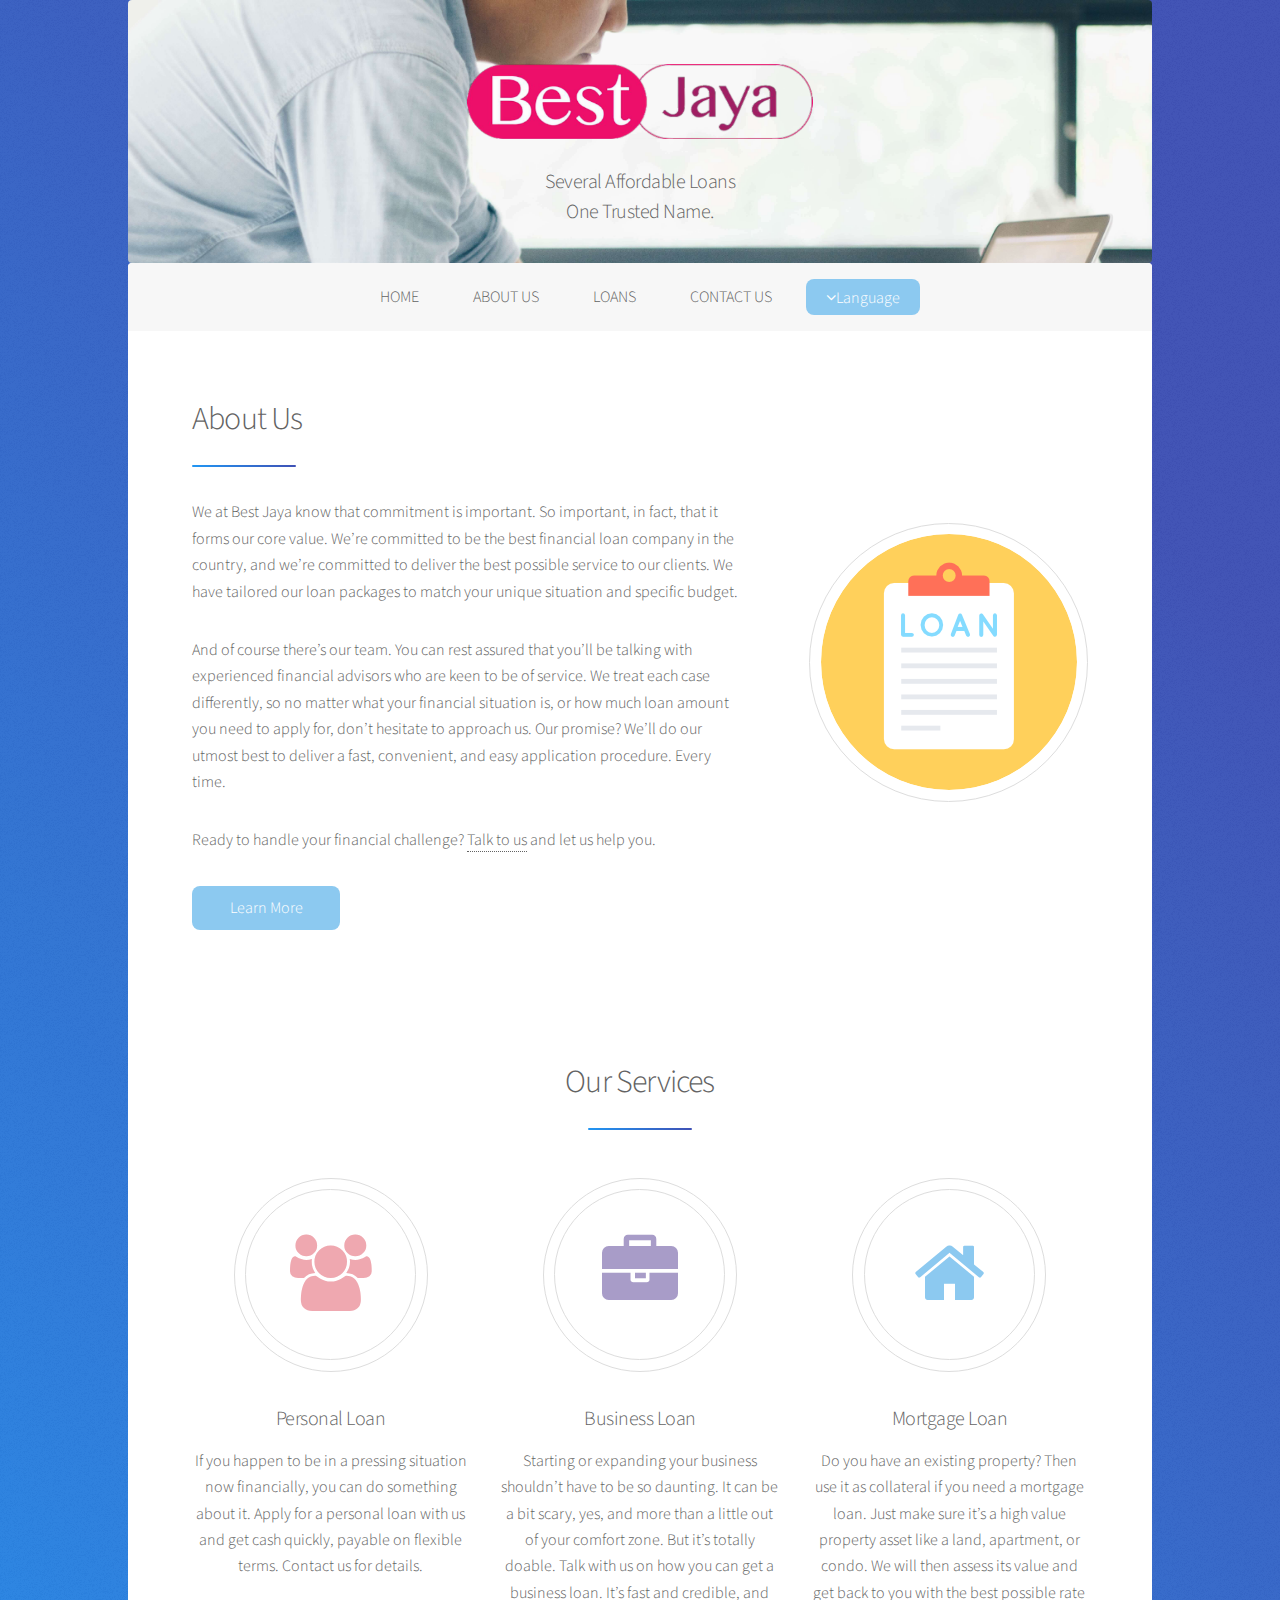
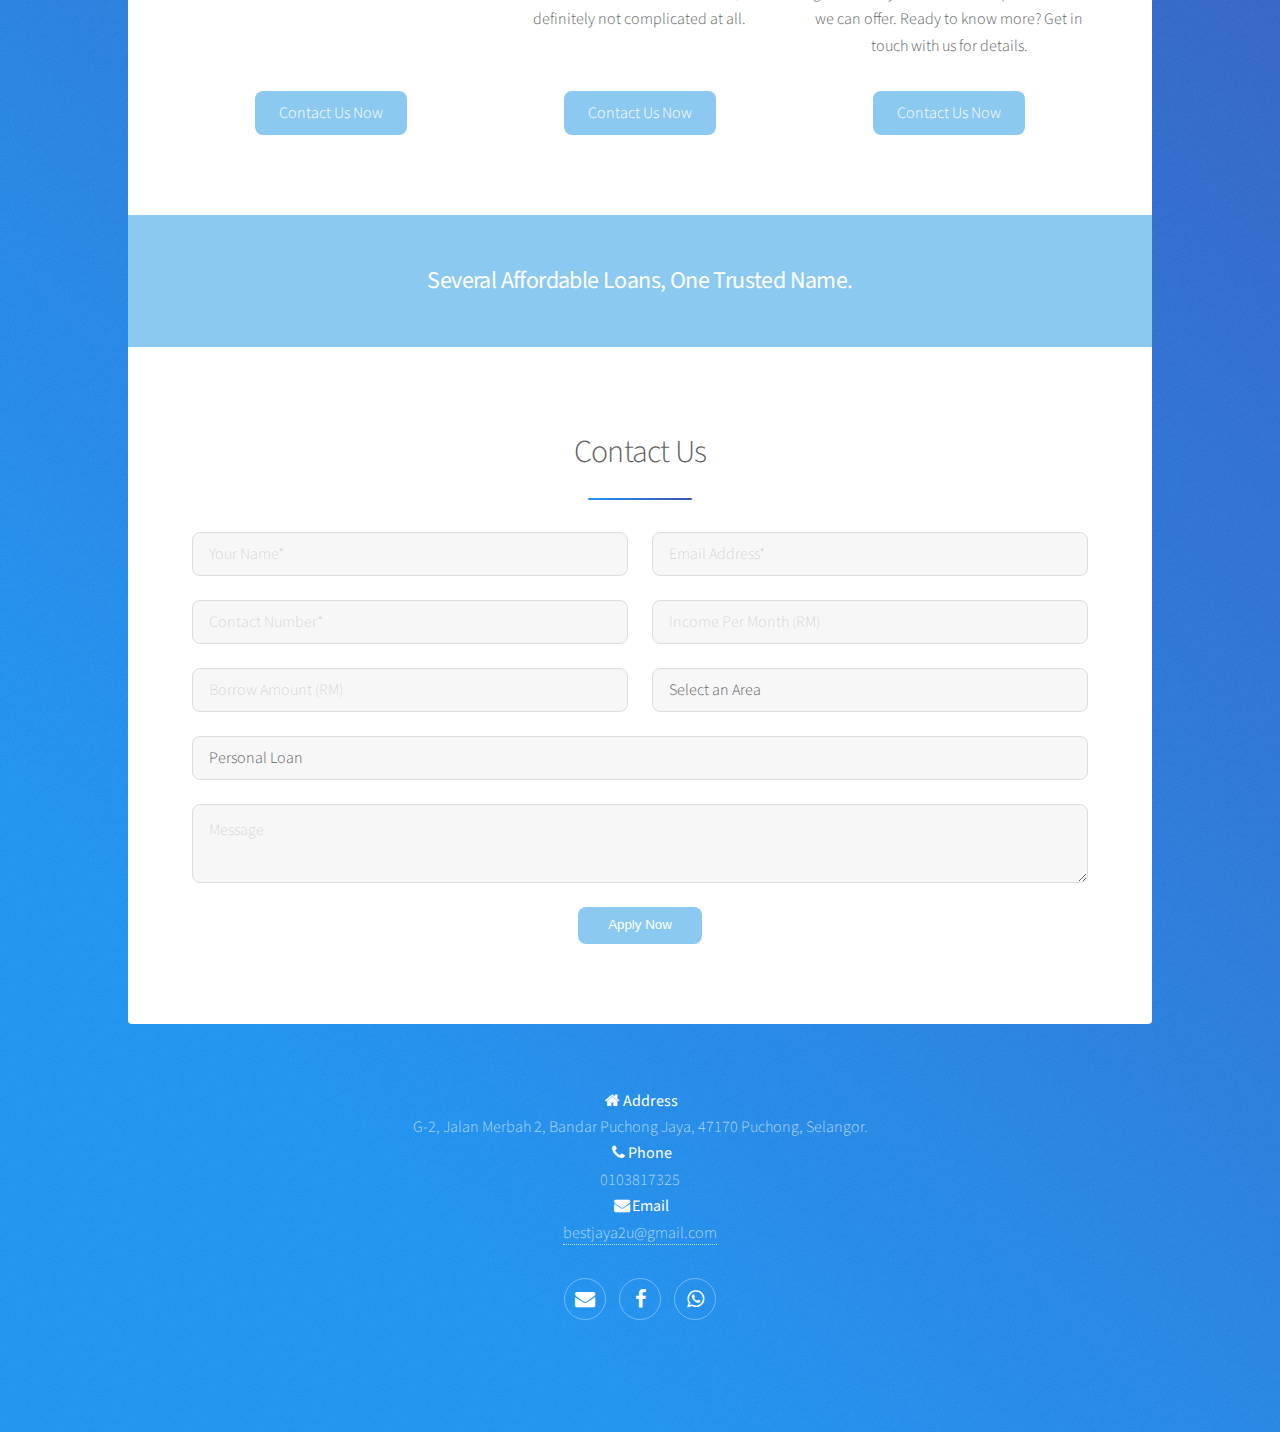
==== commit f89e85fd: "Update Phone, Email, Address" ====
--- a/public/index.html
+++ b/public/index.html
@@ -167,16 +167,16 @@
 						<section class="align-center 12u$">
 							<dl class="alt">
 								<dt><i class="fa fa-fw fa-home"></i>Address</dt>
-								<dd>1234 xyz &bull; 1234, xyz &bull; 1234, xyz</dd>
-								<dt><i class="fa fa-fw fa-whatsapp"></i>Phone</dt>
-								<dd>0123456789</dd>
+								<dd>G-2, Jalan Merbah 2, Bandar Puchong Jaya, 47170 Puchong, Selangor.</dd>
+								<dt><i class="fa fa-fw fa-phone"></i>Phone</dt>
+								<dd href="tel:0103817325">0103817325</dd>
 								<dt><i class="fa fa-fw fa-envelope"></i>Email</dt>
-								<dd><a href="#">xyz@xyz.xyz</a></dd>
+								<dd><a href="mailto:bestjaya2u@gmail.com">bestjaya2u@gmail.com</a></dd>
 							</dl>
 							<ul class="icons">
-								<li><a href="#" class="icon fa-twitter alt"><span class="label">Twitter</span></a></li>
+								<li><a href="mailto:bestjaya2u@gmail.com" class="icon fa-envelope alt"><span class="label">email</span></a></li>
 								<li><a href="#" class="icon fa-facebook alt"><span class="label">Facebook</span></a></li>
-								<li><a href="#" class="icon fa-instagram alt"><span class="label">Instagram</span></a></li>
+								<li><a href="https://api.whatsapp.com/send?phone=60103817325" class="icon fa-whatsapp alt"><span class="label">whatsapp</span></a></li>
 							</ul>
 						</section>
 					</footer>
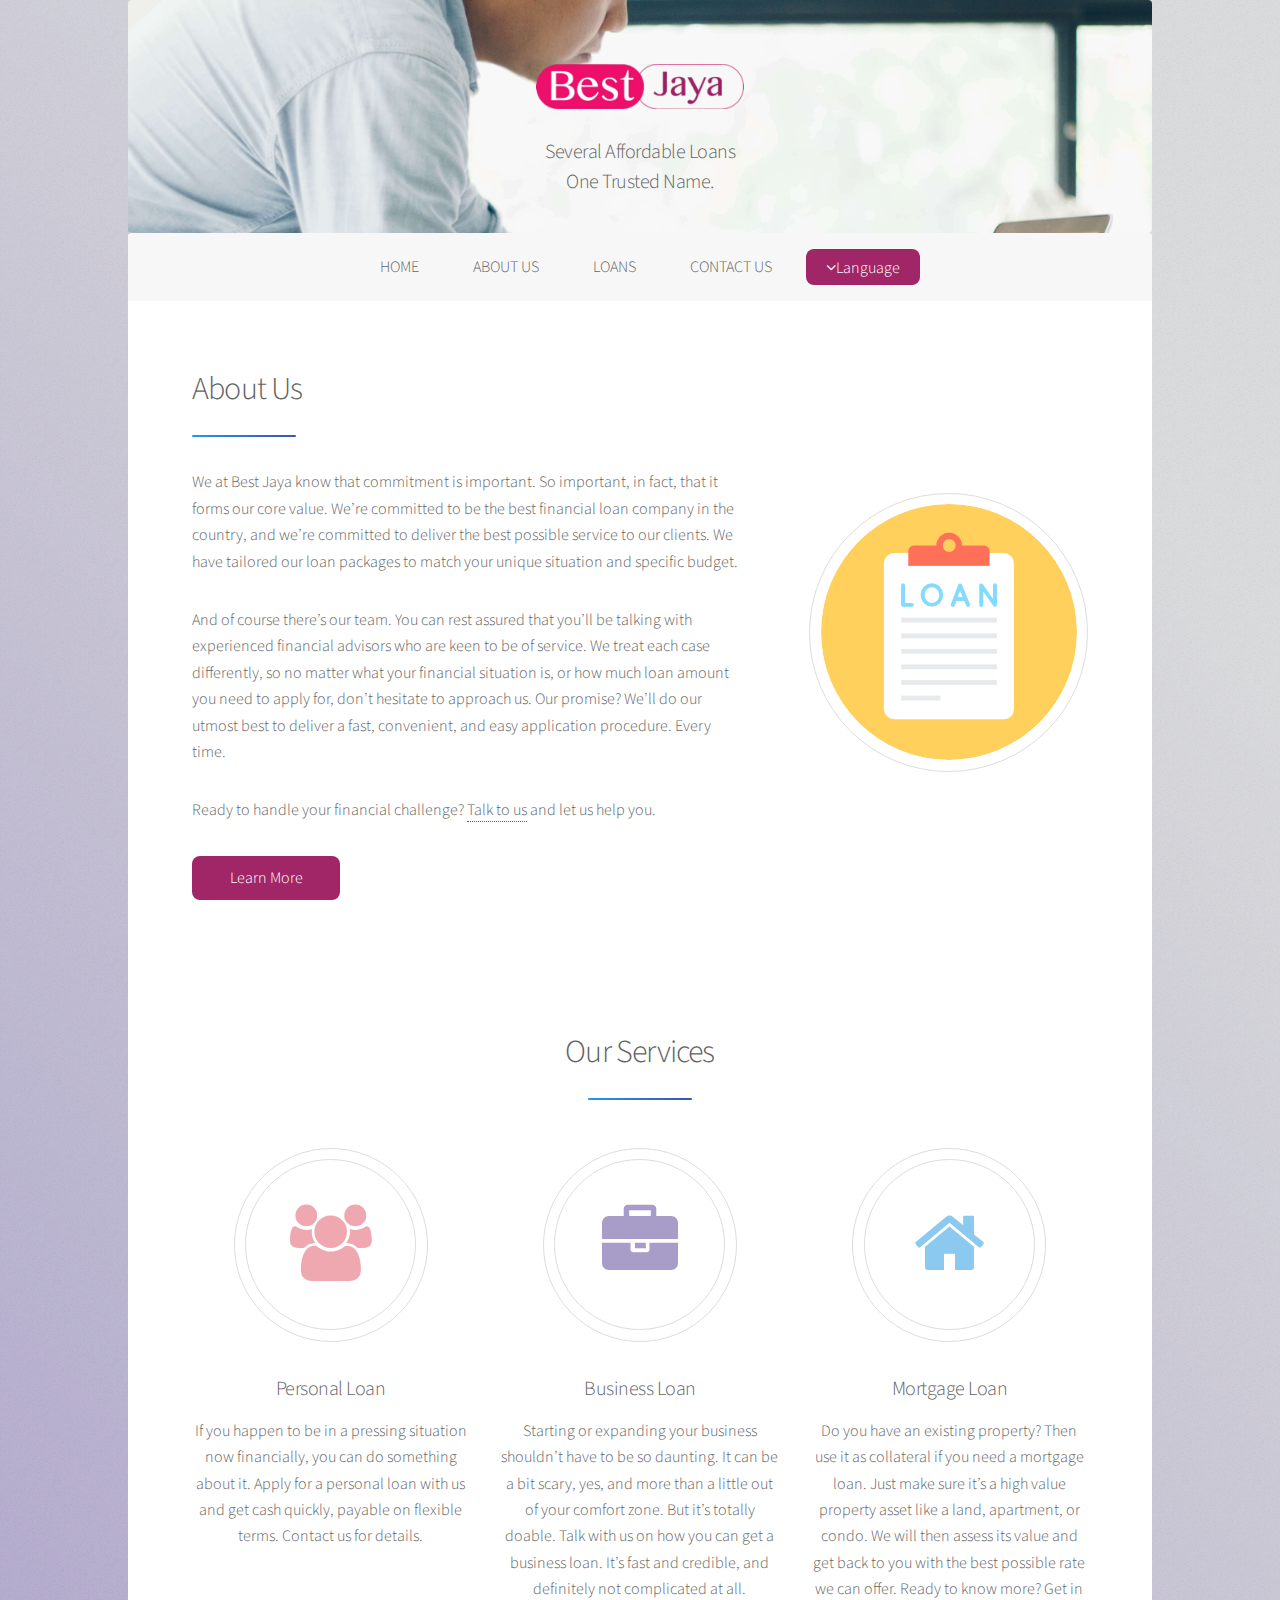
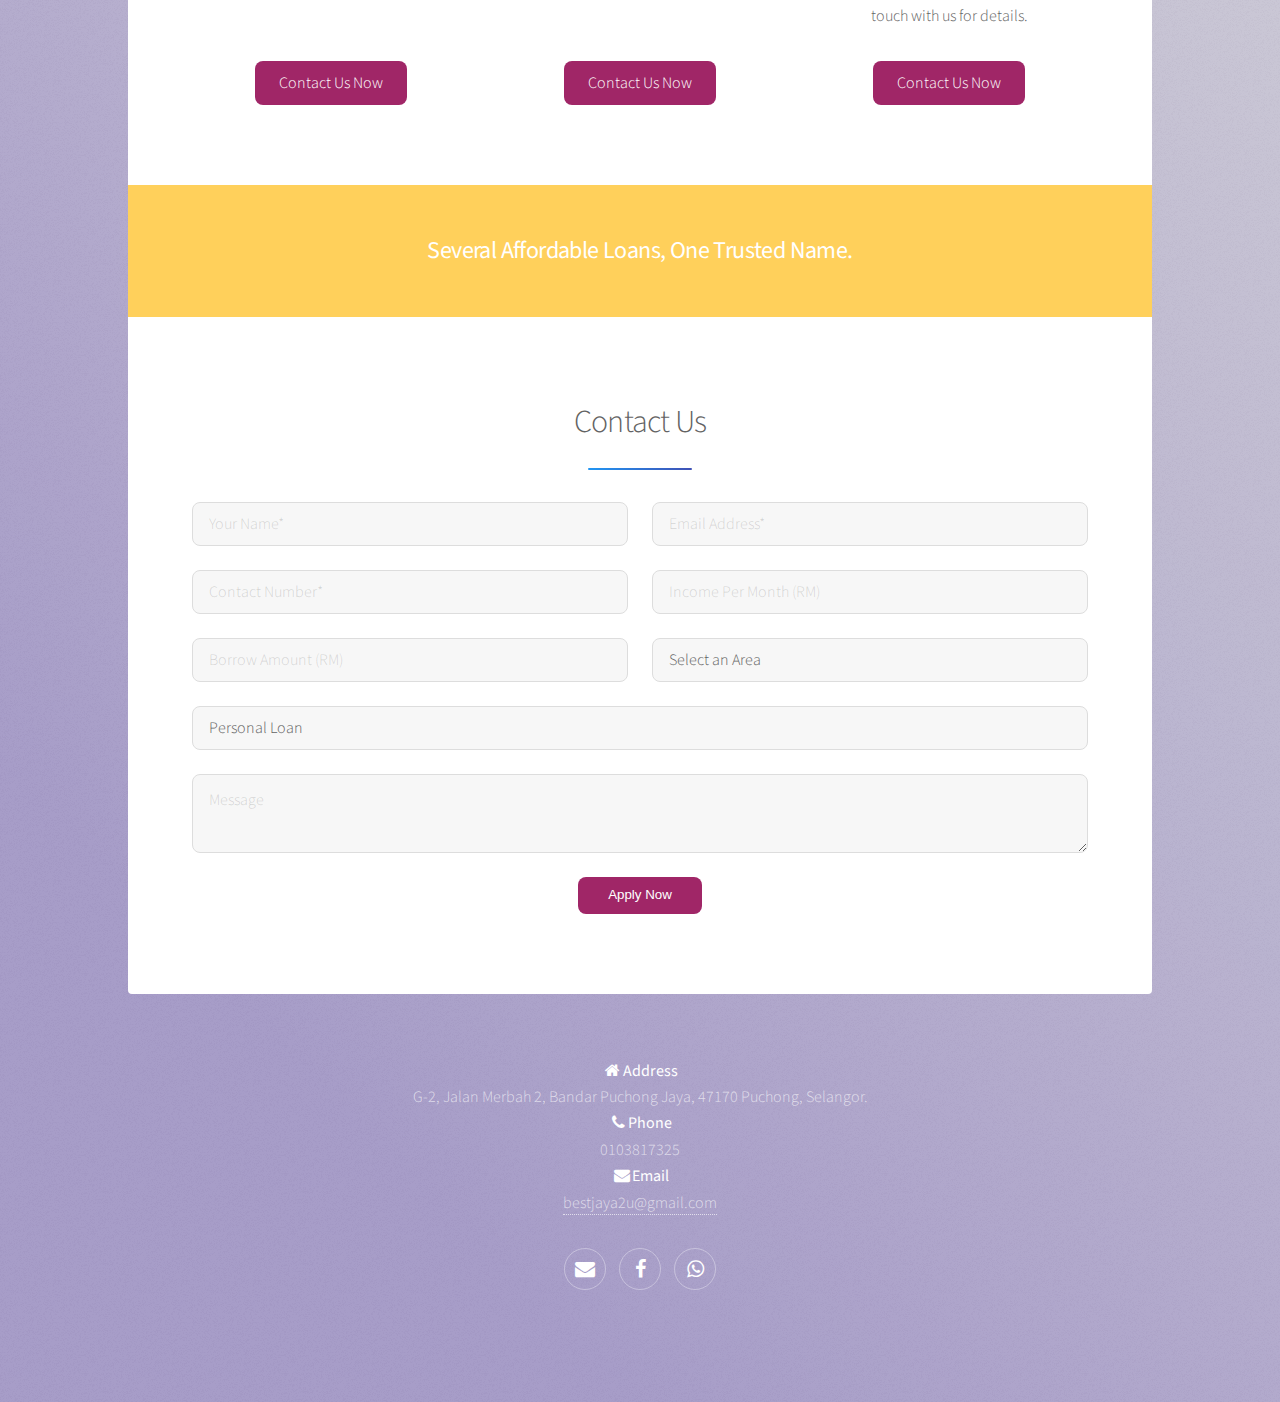
==== commit 7fc7bab7: "Change style" ====
--- a/public/index.html
+++ b/public/index.html
@@ -18,7 +18,7 @@
 
 				<!-- Header -->
 					<header id="header" style="background-image: url('images/55.jpg'); background-size: cover; padding-top: 4em; height: 100%; border-radius: 0.25em;">
-						<span class="logo"><img src="images/logo.png" height="75px" alt="" /></span>
+						<span class="logo"><img src="images/logo.png" height="45px" alt="" /></span>
 						<h3 style="color:#636363; padding: 1em;">Several Affordable Loans<br>One Trusted Name.</h3>
 					</header>
 
@@ -101,7 +101,7 @@
 								</ul>
 							</section>
 
-							<section class="align-center"  style="background-image: linear-gradient(180deg, #8cc9f0, #8cc9f0);">
+							<section class="align-center"  style="background-image: linear-gradient(180deg, #ffd05b, #ffd05b);">
 								<h2 style="padding: 2em;"><b style="color: #fff;">Several Affordable Loans, One Trusted Name.</b></h2>
 							</section>
 
--- a/public/css/base.css
+++ b/public/css/base.css
@@ -1619,10 +1619,10 @@
 
 	body {
 		background-color: #935d8c;
-		background-image: url("images/overlay.png"), -moz-linear-gradient(45deg, #2196F3 15%, #3F51B5 85%);
-		background-image: url("images/overlay.png"), -webkit-linear-gradient(45deg, #2196F3 15%, #3F51B5 85%);
-		background-image: url("images/overlay.png"), -ms-linear-gradient(45deg, #2196F3 15%, #3F51B5 85%);
-		background-image: url("images/overlay.png"), linear-gradient(45deg, #2196F3 15%, #3F51B5 85%);
+		background-image: url("images/overlay.png"), -moz-linear-gradient(45deg, #a89cc8 15%, #dddddd 85%);
+		background-image: url("images/overlay.png"), -webkit-linear-gradient(45deg, #a89cc8 15%, #dddddd 85%);
+		background-image: url("images/overlay.png"), -ms-linear-gradient(45deg, #a89cc8 15%, #dddddd 85%);
+		background-image: url("images/overlay.png"), linear-gradient(45deg, #a89cc8 15%, #dddddd 85%);
 	}
 
 		body.is-loading *, body.is-loading *:before, body.is-loading *:after {
@@ -2013,7 +2013,7 @@
 		input[type="button"].special,
 		button.special,
 		.button.special {
-			background-color: #8cc9f0;
+			background-color: #a02667;
 			color: #ffffff !important;
 			box-shadow: none;
 		}
@@ -2023,7 +2023,7 @@
 			input[type="button"].special:hover,
 			button.special:hover,
 			.button.special:hover {
-				background-color: #9acff2;
+				background-color: #bf7da1;
 			}
 
 			input[type="submit"].special:active,
@@ -2031,7 +2031,7 @@
 			input[type="button"].special:active,
 			button.special:active,
 			.button.special:active {
-				background-color: #7ec3ee;
+				background-color: #a02667;
 			}
 
 			input[type="submit"].special.icon:before,
@@ -3248,7 +3248,7 @@
 		}
 		.nav-active {
 			color: #fff;
-			background-color: #8cc9f0;
+			background-color: #a02667;
 		}
 		#nav strong, #nav b {
 			color: #636363;
@@ -3307,7 +3307,7 @@
 				}
 
 					#nav ul li a:hover {
-						background-color: #8cc9f0;
+						background-color: #a02667;
 					}
 
 					#nav ul li a.active {
@@ -3425,7 +3425,7 @@
 			#main input[type="button"].special,
 			#main button.special,
 			#main .button.special {
-				background-color: #8cc9f0;
+				background-color: #a02667;
 				color: #ffffff !important;
 				box-shadow: none;
 			}
@@ -3435,7 +3435,7 @@
 				#main input[type="button"].special:hover,
 				#main button.special:hover,
 				#main .button.special:hover {
-					background-color: #9acff2;
+					background-color: #bf7da1;
 				}
 
 				#main input[type="submit"].special:active,
@@ -3443,7 +3443,7 @@
 				#main input[type="button"].special:active,
 				#main button.special:active,
 				#main .button.special:active {
-					background-color: #7ec3ee;
+					background-color: #a02667;
 				}
 
 				#main input[type="submit"].special.icon:before,
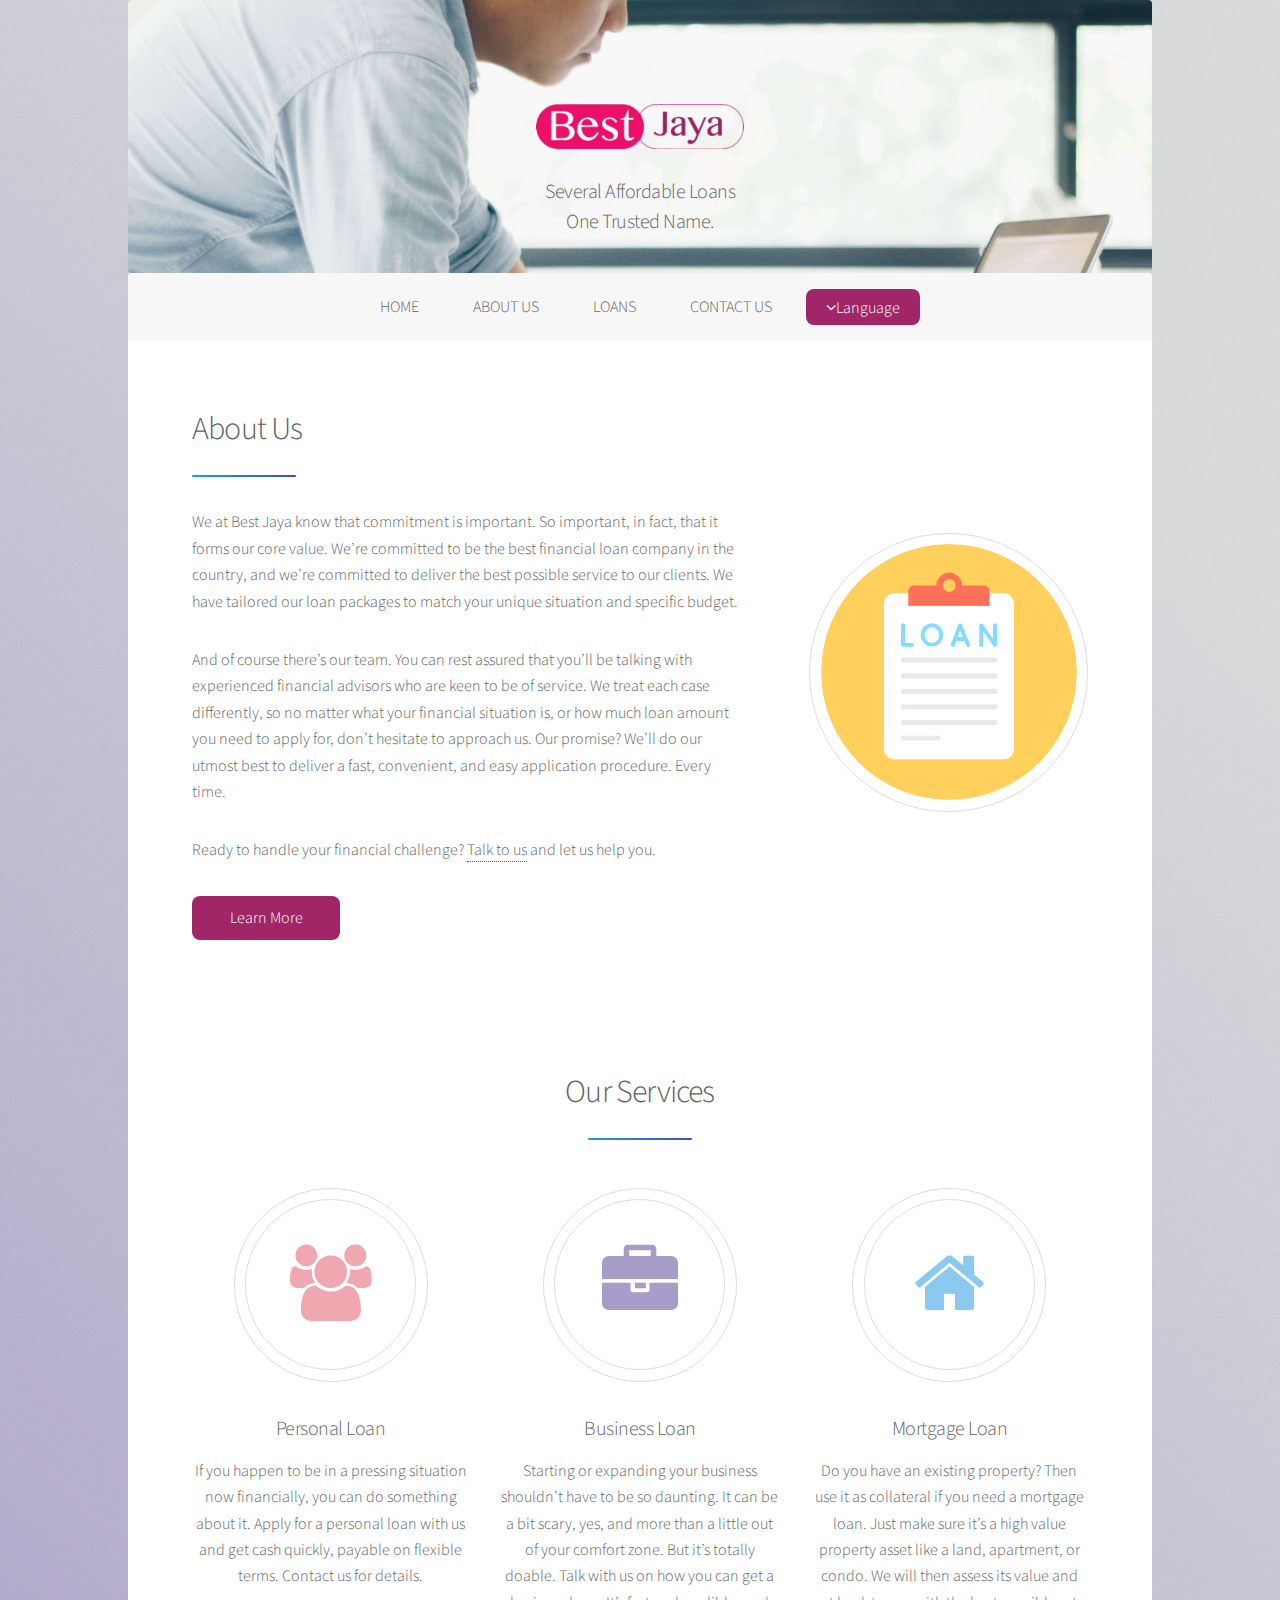
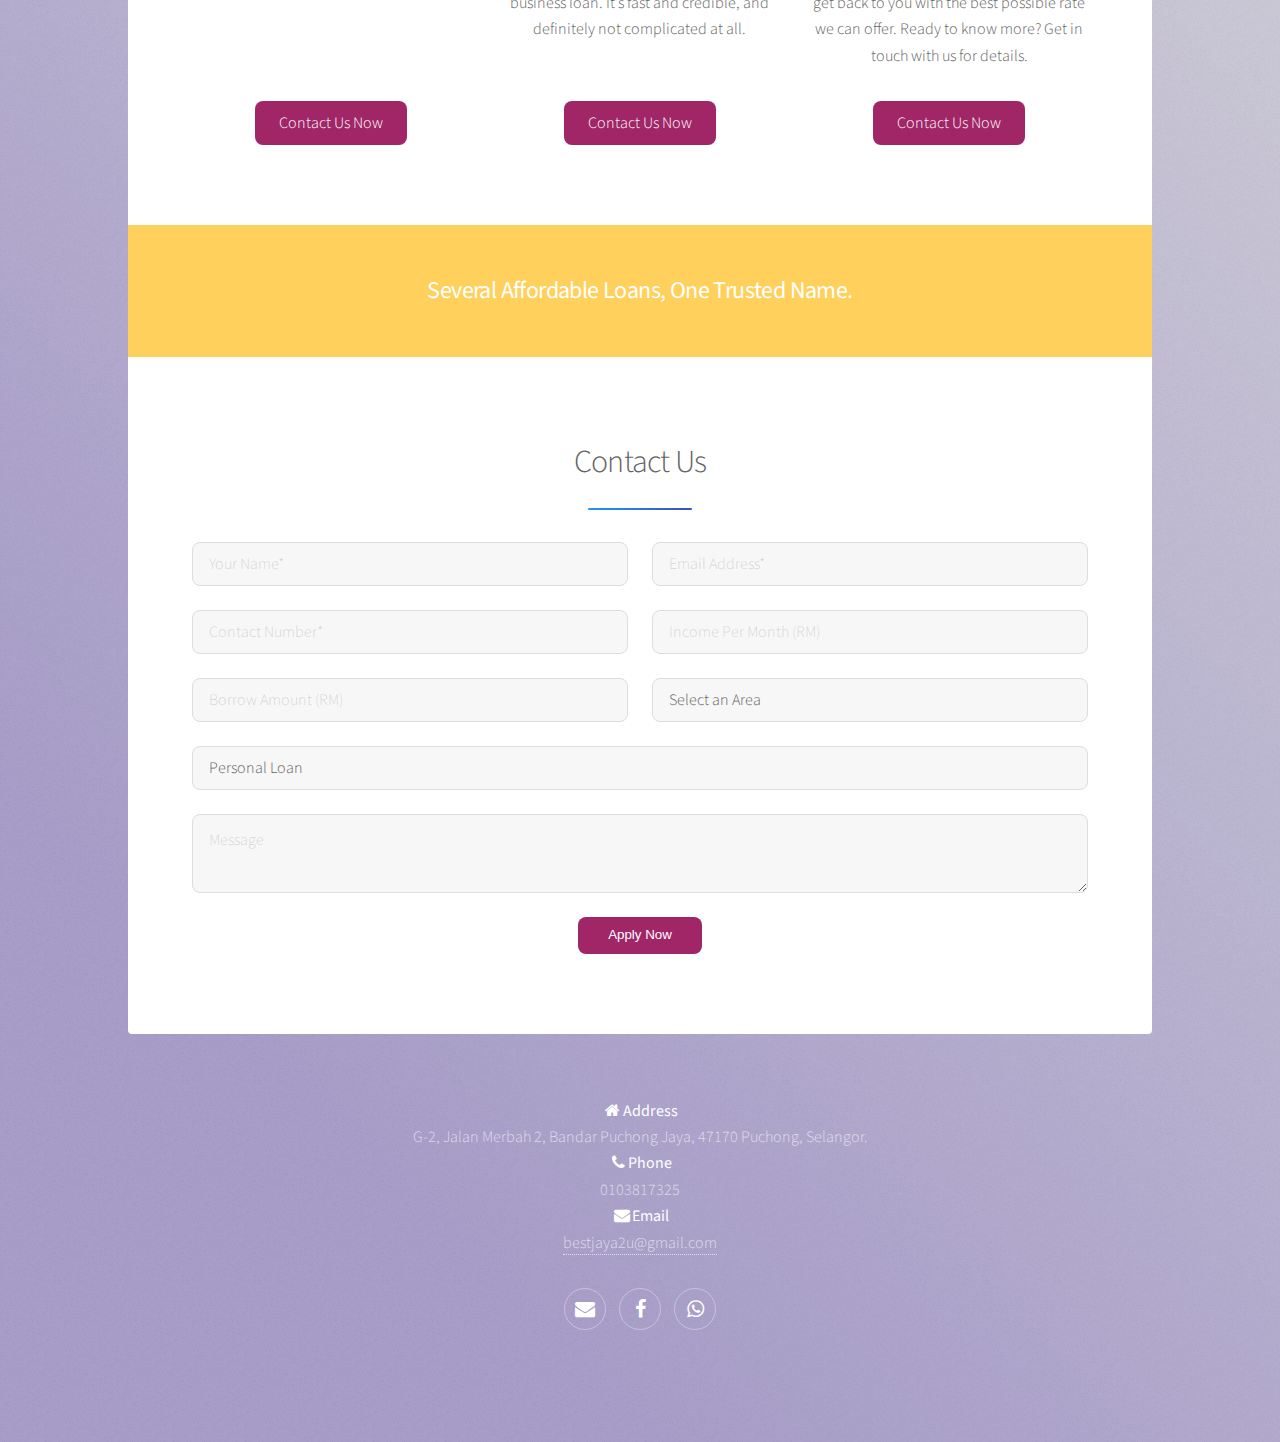
==== commit 70941de1: "style fix" ====
--- a/public/index.html
+++ b/public/index.html
@@ -17,7 +17,7 @@
 			<div id="wrapper">
 
 				<!-- Header -->
-					<header id="header" style="background-image: url('images/55.jpg'); background-size: cover; padding-top: 4em; height: 100%; border-radius: 0.25em;">
+					<header id="header" style="background-image: url('images/55.jpg'); background-size: cover; padding-top: 6.5em; height: 100%; border-radius: 0.25em;">
 						<span class="logo"><img src="images/logo.png" height="45px" alt="" /></span>
 						<h3 style="color:#636363; padding: 1em;">Several Affordable Loans<br>One Trusted Name.</h3>
 					</header>
--- a/public/css/base.css
+++ b/public/css/base.css
@@ -3071,7 +3071,7 @@
 			}
 
 				.spotlight .image img {
-					width: 12em;
+					width: 10em;
 				}
 
 		}
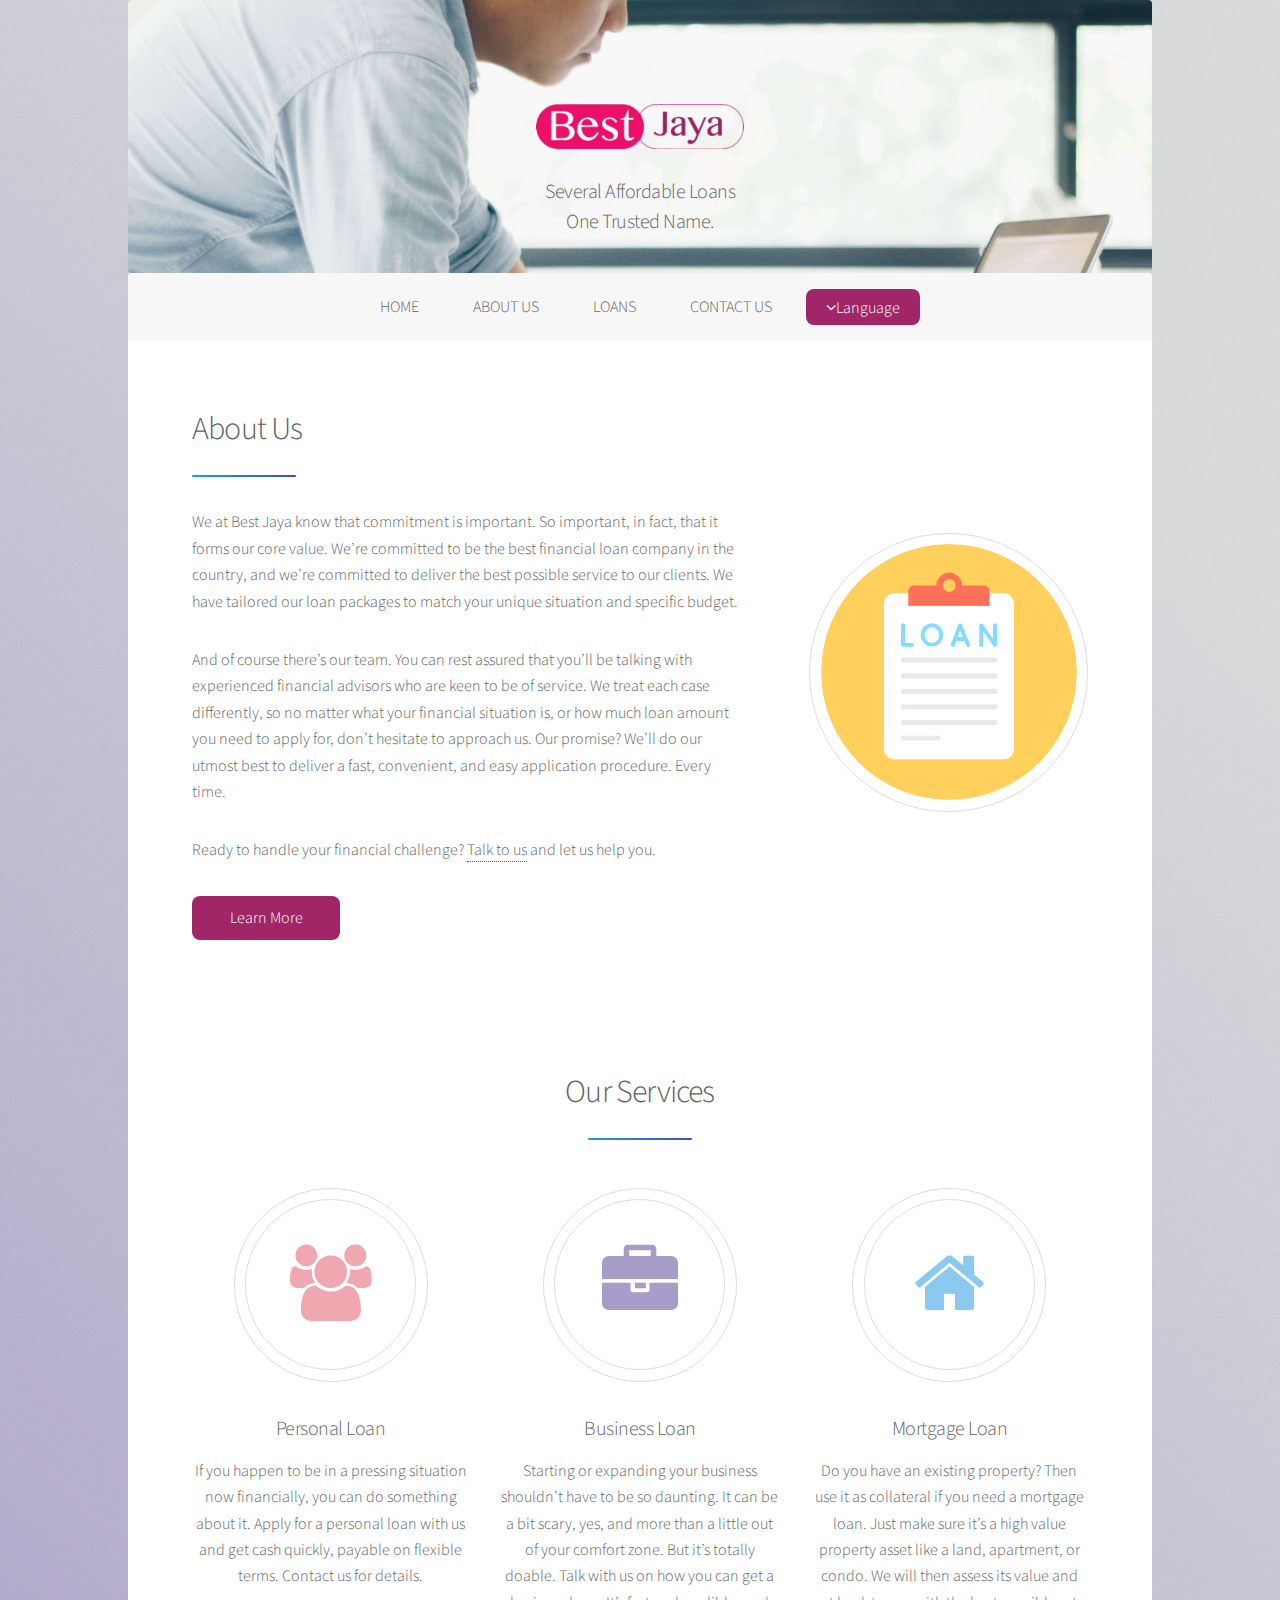
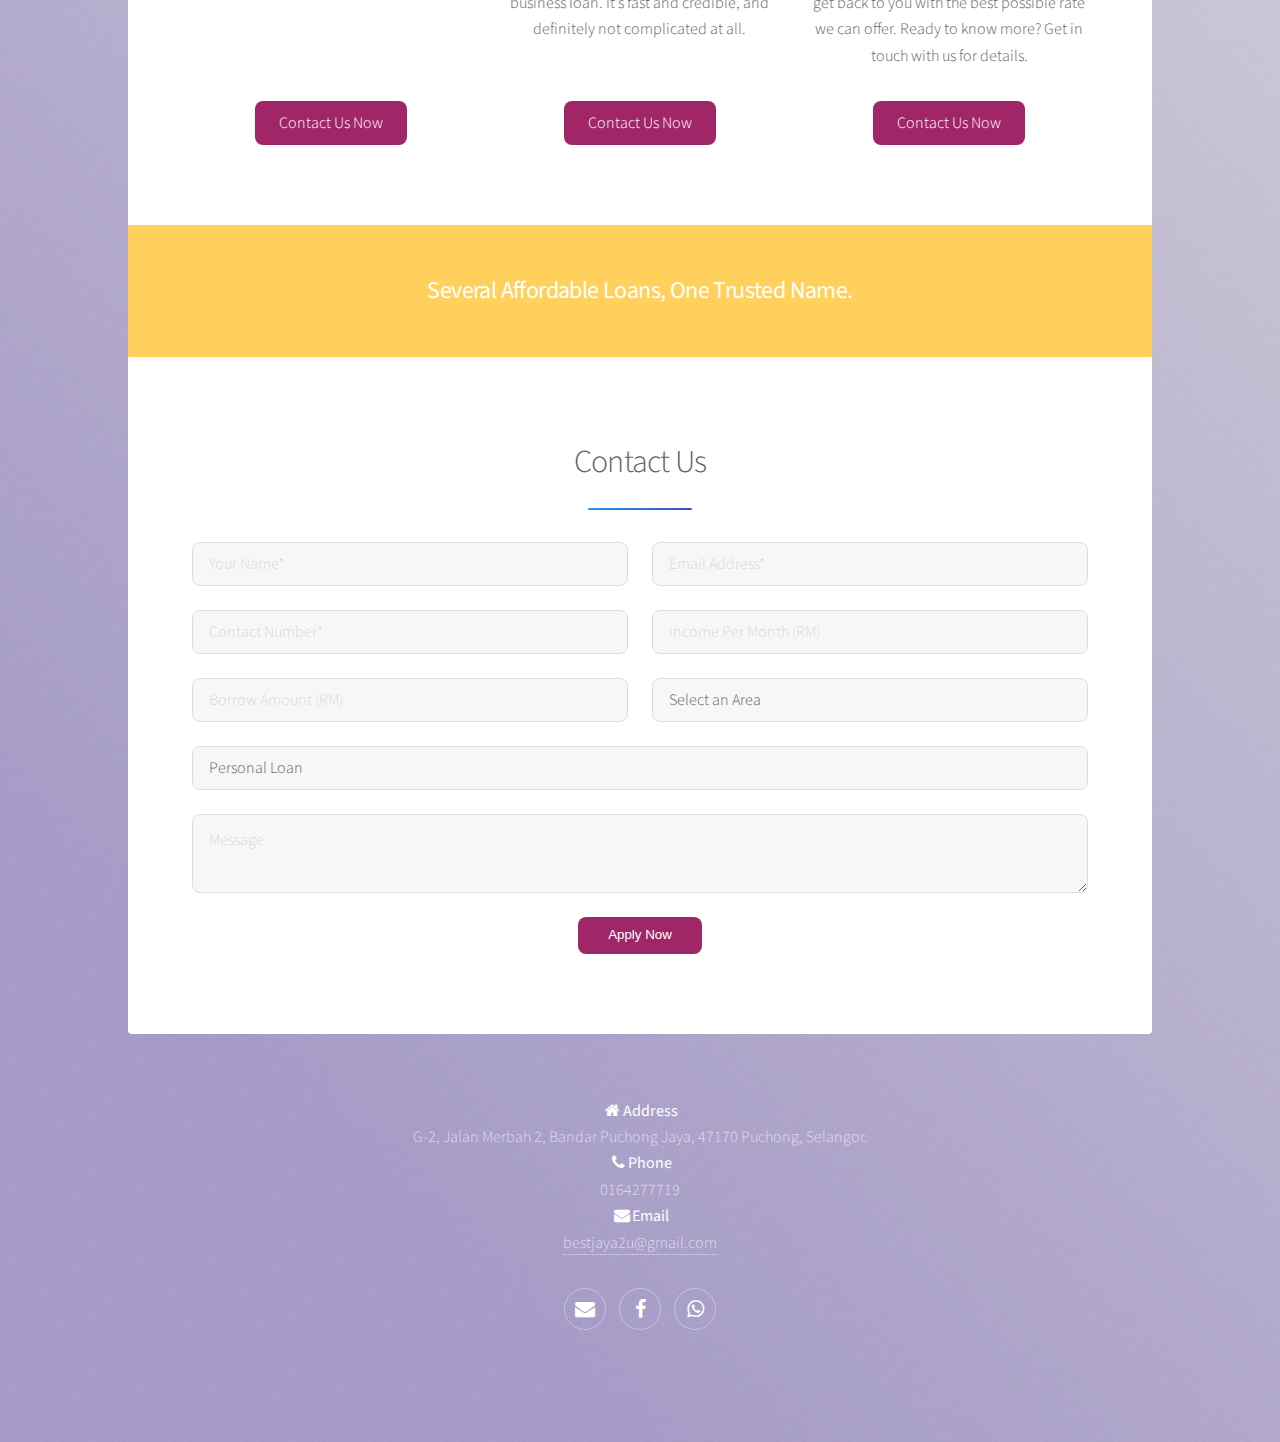
==== commit de1f1b6f: "Update phone number" ====
--- a/public/index.html
+++ b/public/index.html
@@ -10,6 +10,17 @@
 		<link rel="stylesheet" href="css/font-awesome.min.css" />
 		<!--[if lte IE 9]><link rel="stylesheet" href="css/ie9.css" /><![endif]-->
 		<!--[if lte IE 8]><link rel="stylesheet" href="css/ie8.css" /><![endif]-->
+
+		<!-- Global site tag (gtag.js) - Google Analytics -->
+<script async src="https://www.googletagmanager.com/gtag/js?id=UA-117847548-1"></script>
+<script>
+  window.dataLayer = window.dataLayer || [];
+  function gtag(){dataLayer.push(arguments);}
+  gtag('js', new Date());
+
+  gtag('config', 'UA-117847548-1');
+</script>
+
 	</head>
 	<body>
 
@@ -169,14 +180,14 @@
 								<dt><i class="fa fa-fw fa-home"></i>Address</dt>
 								<dd>G-2, Jalan Merbah 2, Bandar Puchong Jaya, 47170 Puchong, Selangor.</dd>
 								<dt><i class="fa fa-fw fa-phone"></i>Phone</dt>
-								<dd href="tel:0103817325">0103817325</dd>
+								<dd href="tel:0164277719">0164277719</dd>
 								<dt><i class="fa fa-fw fa-envelope"></i>Email</dt>
 								<dd><a href="mailto:bestjaya2u@gmail.com">bestjaya2u@gmail.com</a></dd>
 							</dl>
 							<ul class="icons">
 								<li><a href="mailto:bestjaya2u@gmail.com" class="icon fa-envelope alt"><span class="label">email</span></a></li>
-								<li><a href="#" class="icon fa-facebook alt"><span class="label">Facebook</span></a></li>
-								<li><a href="https://api.whatsapp.com/send?phone=60103817325" class="icon fa-whatsapp alt"><span class="label">whatsapp</span></a></li>
+								<li><a href="https://www.facebook.com/Best-Jaya-352788238458617/" class="icon fa-facebook alt"><span class="label">Facebook</span></a></li>
+								<li><a href="https://api.whatsapp.com/send?phone=60164277719" class="icon fa-whatsapp alt"><span class="label">whatsapp</span></a></li>
 							</ul>
 						</section>
 					</footer>
